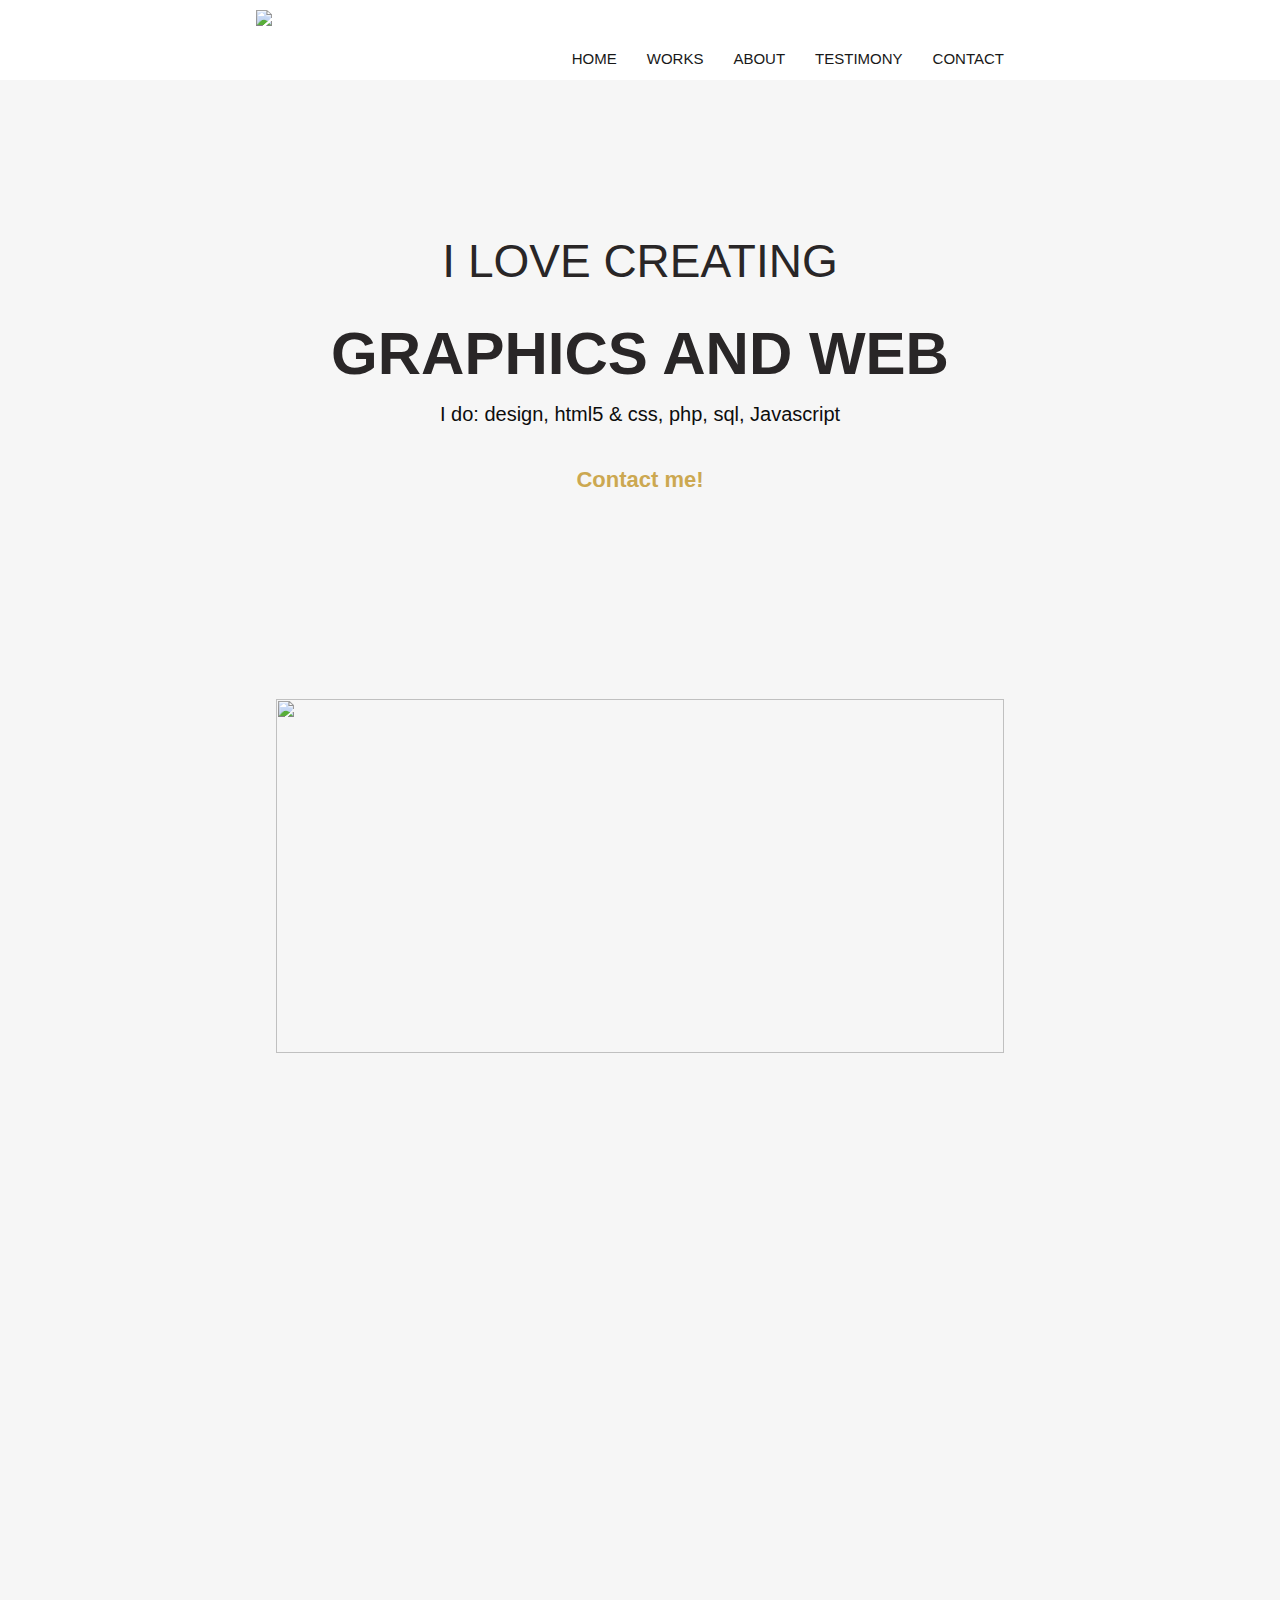
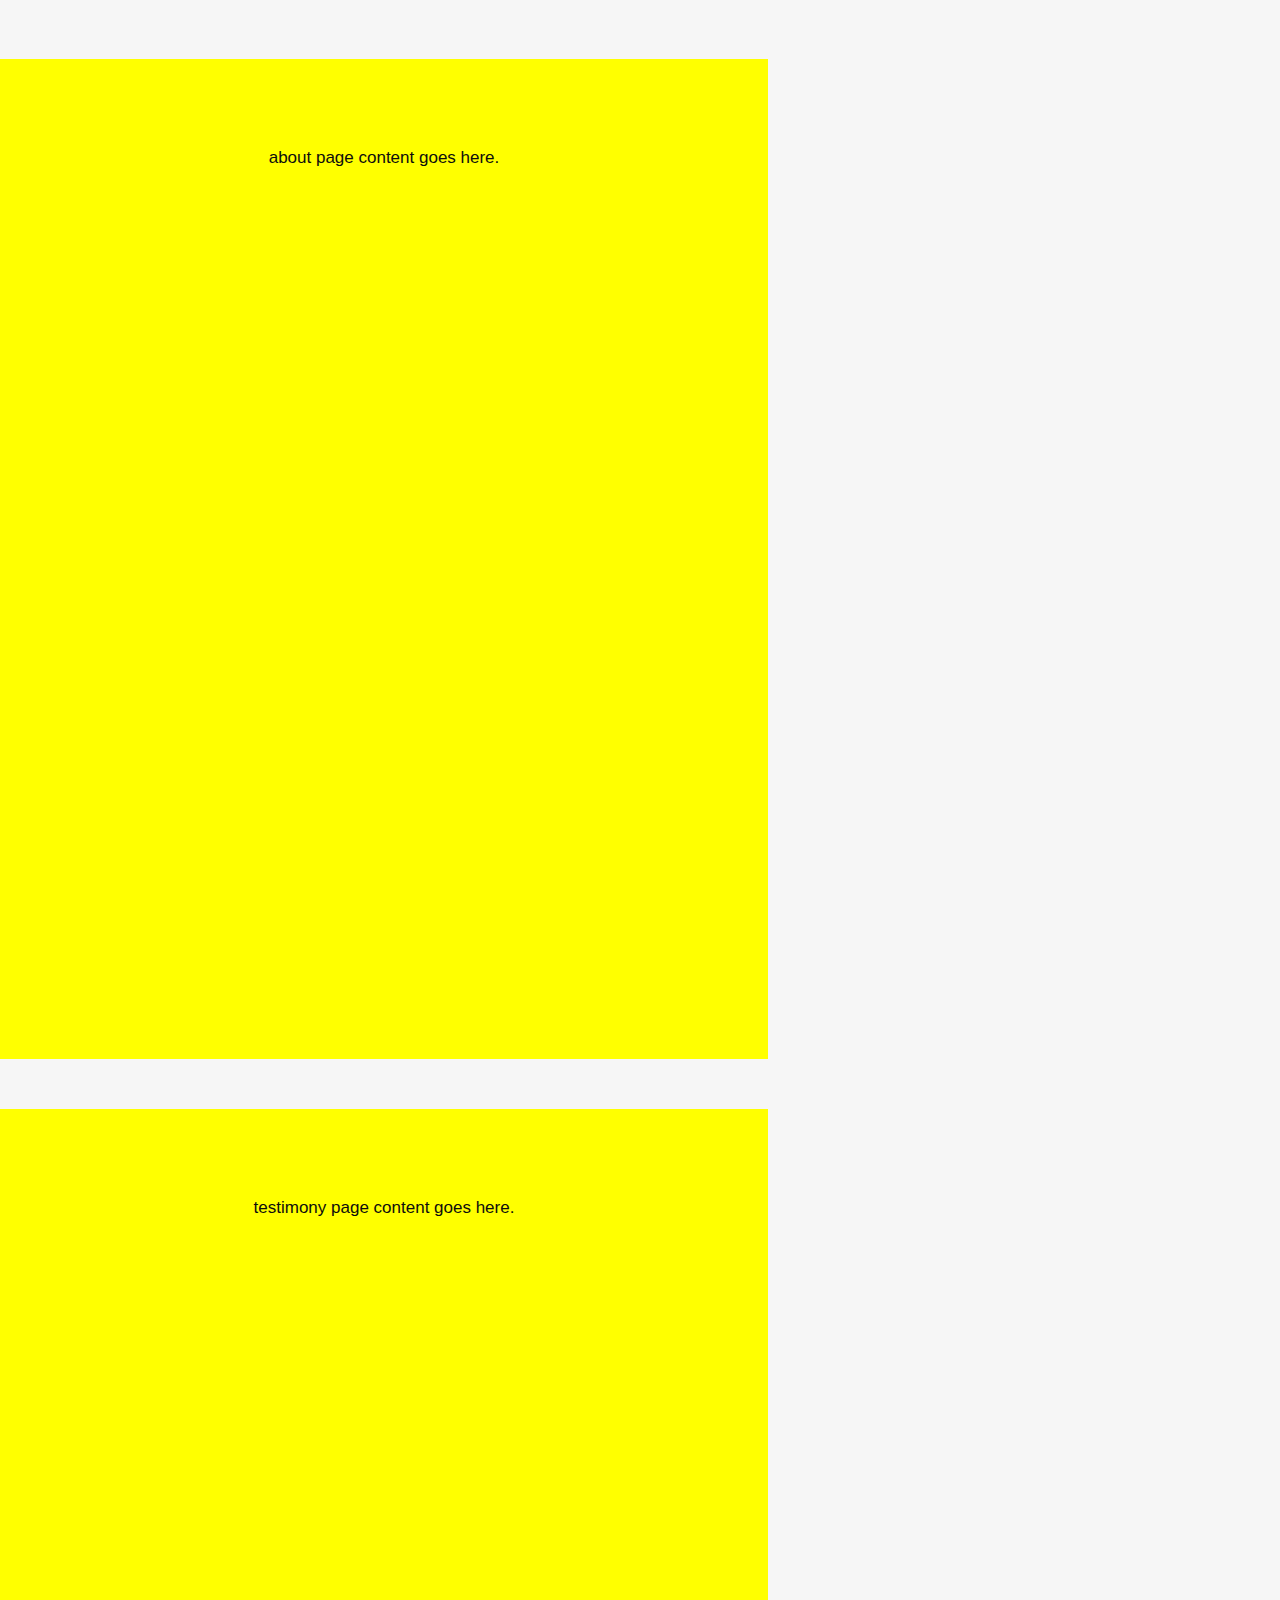
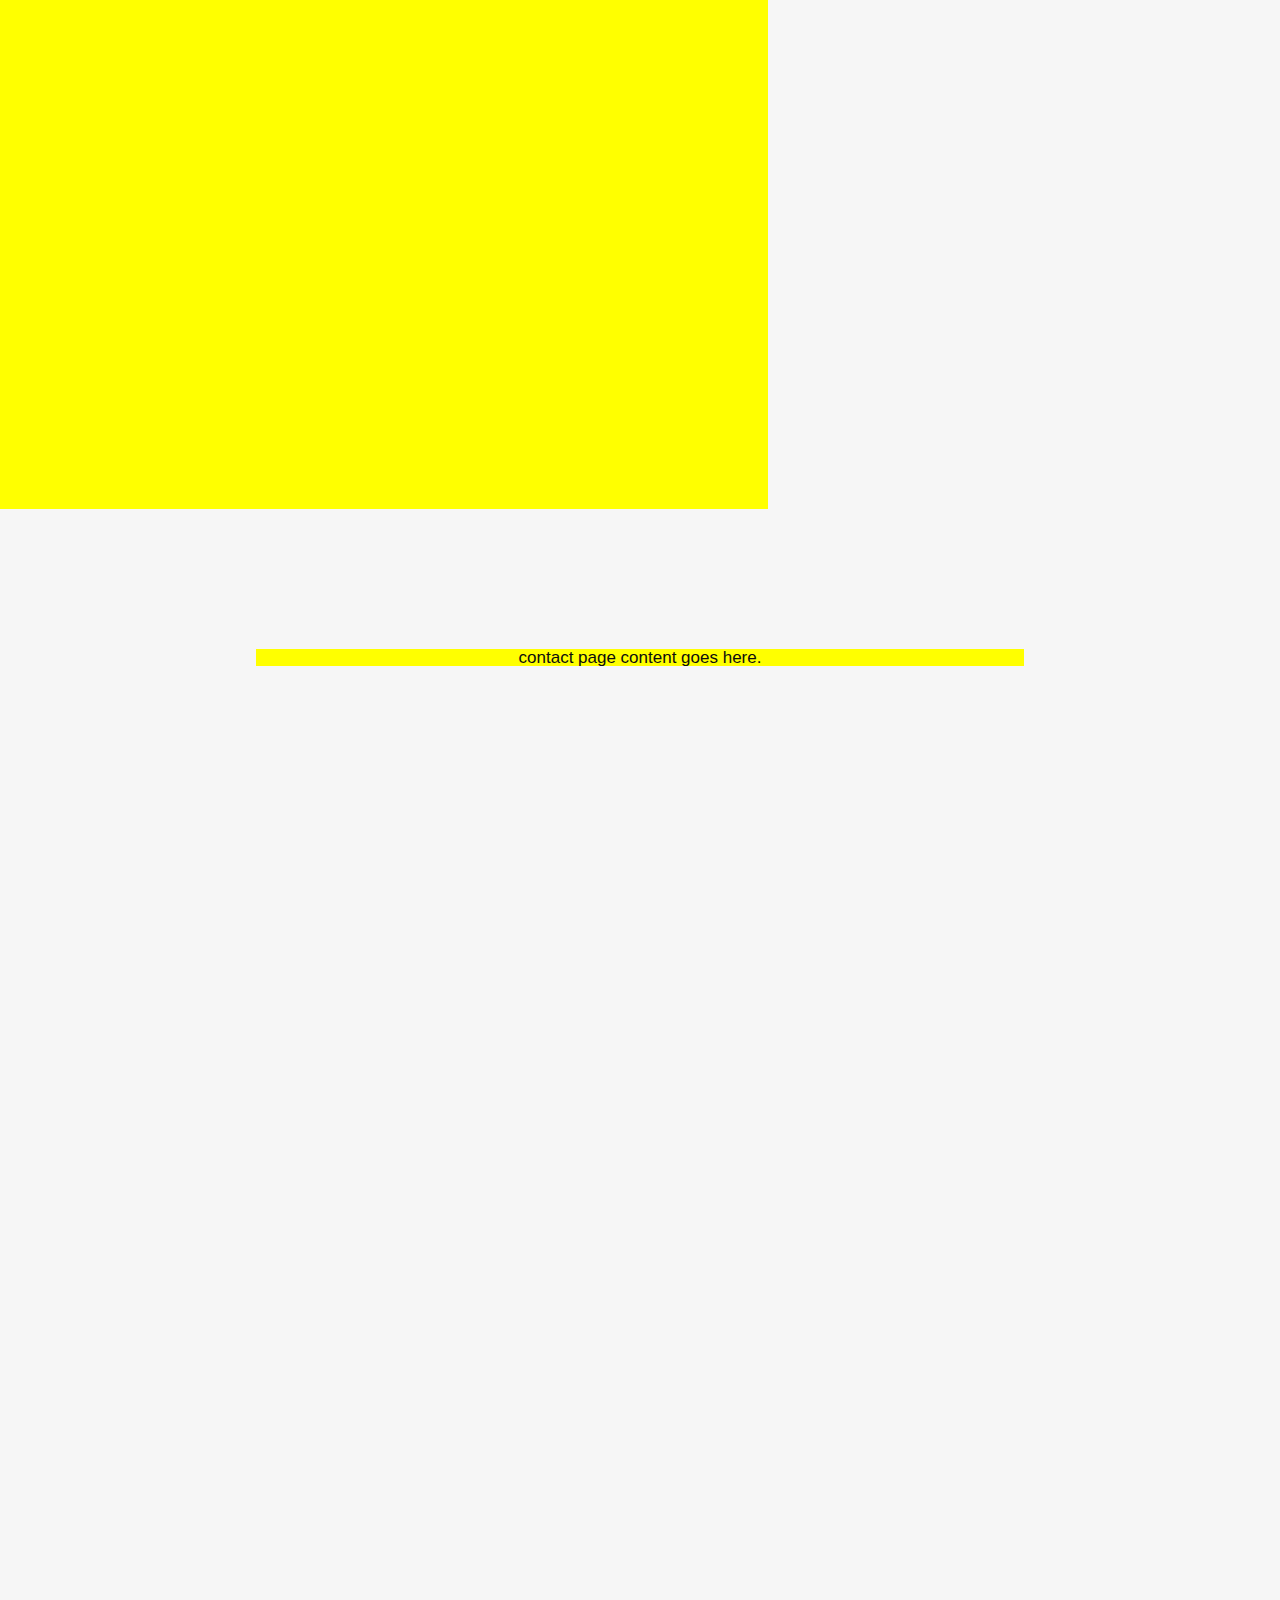
==== LinXueWebDesign.html @ a5af3035 "fixed scroll position to each page" ====
<!DOCTYPE html>

<html>
<head>
    <link href="LinXueWebDesign.css" type="text/css" rel="stylesheet" />
    <link rel="shortcut icon" href="favicon.ico">
    <title>Lin Xue - Designer</title>
    <script src="http://ajax.googleapis.com/ajax/libs/jquery/1.11.2/jquery.min.js"></script>
</head>

<body>
<header>
    <div class="container">
        <a href="#about"><img id="logo" src="myWebsite/images/NameLogo-red.png"/></a> 
        <nav class="mainnav">
            <ul>
                <li><a id="nav-home" href="#page1"> HOME </a></li>
                <li><a id="nav-works" href="#works"> WORKS </a></li>
                <li><a id="nav-about" href="#about"> ABOUT </a></li>
                <li><a id="nav-testimony" href="#testimony"> TESTIMONY </a></li>
                <li><a id="nav-contact"  href="#contact"> CONTACT </a></li>
            </ul>
        </nav>
    </div>

 <!--   <script type="text/javascript">
        var _gaq = _gaq || [];
        var pluginUrl =
        '//www.google-analytics.com/plugins/ga/inpage_linkid.js';
        _gaq.push(['_require', 'inpage_linkid', pluginUrl]);
        _gaq.push(['_setAccount', 'UA-6033730-2']);
        _gaq.push(['_trackPageview']);
        (function() {
        var ga = document.createElement('script'); ga.type = 'text/javascript'; ga.async = true;
        ga.src = ('https:' == document.location.protocol ? 'https://ssl' : 'http://www') + '.google-analytics.com/ga.js';
        var s = document.getElementsByTagName('script')[0]; s.parentNode.insertBefore(ga, s);
        })();
    </script>
    -->
</header>
<div id="page1">
  <a id="home"></a>
    <div class="container">
        <h2>I LOVE CREATING</h2>
        <h1>GRAPHICS AND WEB</h1>
        <h3>I do: design, html5 & css, php, sql, Javascript</h3>
        <a id="button" title="Contact me!" href="#contact"> Contact me!</a>
    </div>
</div>

<div id="page2">
  <a id="works"></a>
  <!--make a padding block to take up space of the fixed nav bar, so that scroll goes to the right place.-->
  <div class="page-padding"></div>
    <div class="container">
        <div class="slideshow">
            <div id="portofolio" class="portofolio">
                <div class="slides">
                    <img class="slide-image" src="myWebsite/images/slide-1.jpg">
                <!--    <div class="info">
                        <h4>test</h4>
                        <div class="description">
                            Blablabla
                        </div>
                        <a class="linkto" tabindex="-1" href="#" target="_blank"></a>
                    </div>-->
                    </div>
                <div class="slides">
                    <img class="slide-image" src="images/slide-2.jpg">
                </div>
                <div class="slides">
                    <img class="slide-image" src="images/slide-3.jpg">
                </div> 
            </div>
        </div>
    </div>
</div>

<div id="page3">
  <a id="about"></a>
  <div class="page-padding"></div>
  <div class="container">
    about page content goes here.
  </div>
</div>

<div id="page4">
  <a id="testimony"></a>
  <div class="page-padding"></div>
  <div class="container">
    testimony page content goes here.
    </div>
</div>

<div id="page5">
  <a id="contact"></a>
<div class="page-padding"></div>
  <div class="container">
    contact page content goes here.
    </div>
</div>


<!-- to smoothly scroll up and down page-->
<script type="text/javascript">
$(document).ready(function(){
                $(".contactLink").click(function(){
                    if ($("#contactForm").is(":hidden")){
                        $("#contactForm").slideDown("slow");
                    }
                    else{
                        $("#contactForm").slideUp("slow");
                    }
                });
            });
            function closeForm(){
                $("#messageSent").show("slow");
                setTimeout('$("#messageSent").hide();$("#contactForm").slideUp("slow")', 2000);
           }

$(document).ready(function() {
  function filterPath(string) {
    return string
      .replace(/^\//,'')
      .replace(/(index|default).[a-zA-Z]{3,4}$/,'')
      .replace(/\/$/,'');
  }
  $('a[href*=#]').each(function() {
    if ( filterPath(location.pathname) == filterPath(this.pathname)
    && location.hostname == this.hostname
    && this.hash.replace(/#/,'') ) {
      var $targetId = $(this.hash), $targetAnchor = $('[name=' + this.hash.slice(1) +']');
      var $target = $targetId.length ? $targetId : $targetAnchor.length ? $targetAnchor : false;
       if ($target) {
         var targetOffset = $target.offset().top;
         $(this).click(function() {
           $('html, body').animate({scrollTop: targetOffset}, 1000);
           var d = document.createElement("div");
        d.style.height = "101%";
        d.style.overflow = "hidden";
        document.body.appendChild(d);
        window.scrollTo(0,scrollToM);
        setTimeout(function() {
        d.parentNode.removeChild(d);
            }, 10);
           return false;
         });
      }
    }
  });
});
/*! Smooth Scroll - v1.4.5 - 2012-07-22
* Copyright (c) 2012 Karl Swedberg; Licensed MIT, GPL */
</script>

<!-- to auto-play slideshow -->
<script type="text/javascript">
$("#slideshow > div:gt(0)").hide();

setInterval(function() { 
  $('#slideshow > div:first')
    .fadeOut(1000)
    .next()
    .fadeIn(1000)
    .end()
    .appendTo('#slideshow');
},  3000);
</script>
</body>
</html>
---- LinXueWebDesign.css ----
html, body, nav, div, span, table, ul, li, dl, dt, dd {
    border: 0 none;
    font: inherit;
    margin:0;
    padding:0;
    vertical-align: baseline;
}
html, body {
    color:#000;
    margin:0;
    padding:0;
}
body{
    background-color:#f6f6f6;
    color:#0d0d0d;
    font-family:"proxima-nova", sans-serif;
    font-size:17px;
    font-style:normal;
    font-weight: normal;
    overflow-x:hidden;
    text-rendering: optimizelegibility;
    line-height: 1;
}
header {
    background-color: white;
    position: fixed;
    transition: height 0.5s ease 0s;
    width: 100%;
    z-index: 999;
    display: block;
}
.container{
    margin:0 auto;
    padding:0;
    position:relative;
}
  .container:after{
    clear:both;
    content: " ";
    display: block;
    height: 0;
    visibility: hidden;
  } 
header .container{
    height: 80px;
    width: 768px;
    position: relative;
    transition: height 0.5s ease 0s;
    margin: 0 auto;
    padding: 0;
  }
#logo {
    margin-top: 10px;
    height: 60px;
}
header .mainnav {
    top:50px;
    right: 20px;
    display: block;
    position: absolute;
    transition: top 0.5s ease 0s; 
    width: 100%;
}

header .mainnav ul{
    display: inline-block;
    float: right;
}
ul{
    list-style: outsidde none none;
}

header .mainnav ul li{
    display: inline-block;
    float: left;
    margin-left: 30px;
}
li{
    line-height:18px;
    margin-bottom:12px;
}
li a{
    color: #181818;
    font-size: 15px;
    font-weight: 400;
    text-transform: uppercase;
}
a, a span{
     /* Remove underline */
    text-decoration:none;
    cursor: pointer;
    transition: opacity 0.5s ease 0s, color 0.5s ease 0s, background-color 0.5s ease 0s;
}
.mainnav ul li a:hover {
    /*
    RGBA background for transparancy:
    last number(0.05) is the transparency
    */
    background: RGBA(0,0,0, 0.5);
    color:#fff;
    font-weight: bold;
}
/*a class that takes up enough space to account for the navigation bar, so that the content for each page is pushed to the appropriate place. */
.page-padding {height:90px; width:100%;}

#page1{
    padding-top: 200px;
    padding-bottom: 80px;
    text-align: center;
}
#page1 h2 {
    color: #292627;
    font-family: "proxima-nova",sans-serif;
    font-size: 46px;
    font-weight: 100;
    margin-bottom: 5px;
}
#page1 h1{
    margin-bottom:0;
    font-size: 60px;
    color: #292627;
}
#page1 h3 {
    margin-bottom: 45px;
    margin-left: auto;
    margin-right: auto;
    font-size: 20px;
    font-weight: 300;
}
#page1 #button{
    opacity:1;
    transition: opacity 0.2s ease 0.6s;
    /*background: none repeat scroll 0 0 #cca851;*/
    background: url("myWebsite/images/PaperAirplane.png") no-repeat scroll left top transparent;
    color: #cca851;
    display: block;
    font-family: "proxima-nova", sans-serif;
    font-size:22px;
    font-weight:600;
    height:60px;
    margin: 0 auto;
    position: relative;
    text-align: center;
    width:180px;
}
#page2, #page3, #page4, #page5 {
    display: block;
    min-height: 1000px;
    margin-bottom: 50px;
}
#page2 .container{
    width: 728px;
}
#page3, #page4, #page5 .container{
    width: 768px;
        background-color:yellow;
        text-align: center;
}
#page2 .portfolio{
    display: block;
    width: 100%;
}
#page2 .portfolio .slideshow{
    display: block;
    height: 354px;
    width:728px;
    margin: 0 auto;
    pading:0;
    clear: both;
    position: relative;
}
.slides{
    left:0;
    position: absolute;
    top:0;
    z-index:100;
    height: 354px;
    width:728px;
}
.slide-image{
    height: 354px;
    width: 728px;
}
/*
.slides_container{
    overflow: hidden;
    position: relative;
    display: block;
    width: 100%;
}
.slides_control{
    position: relative;
    height: 352px;
    left: -728px;
    width: 1000%;
}*/
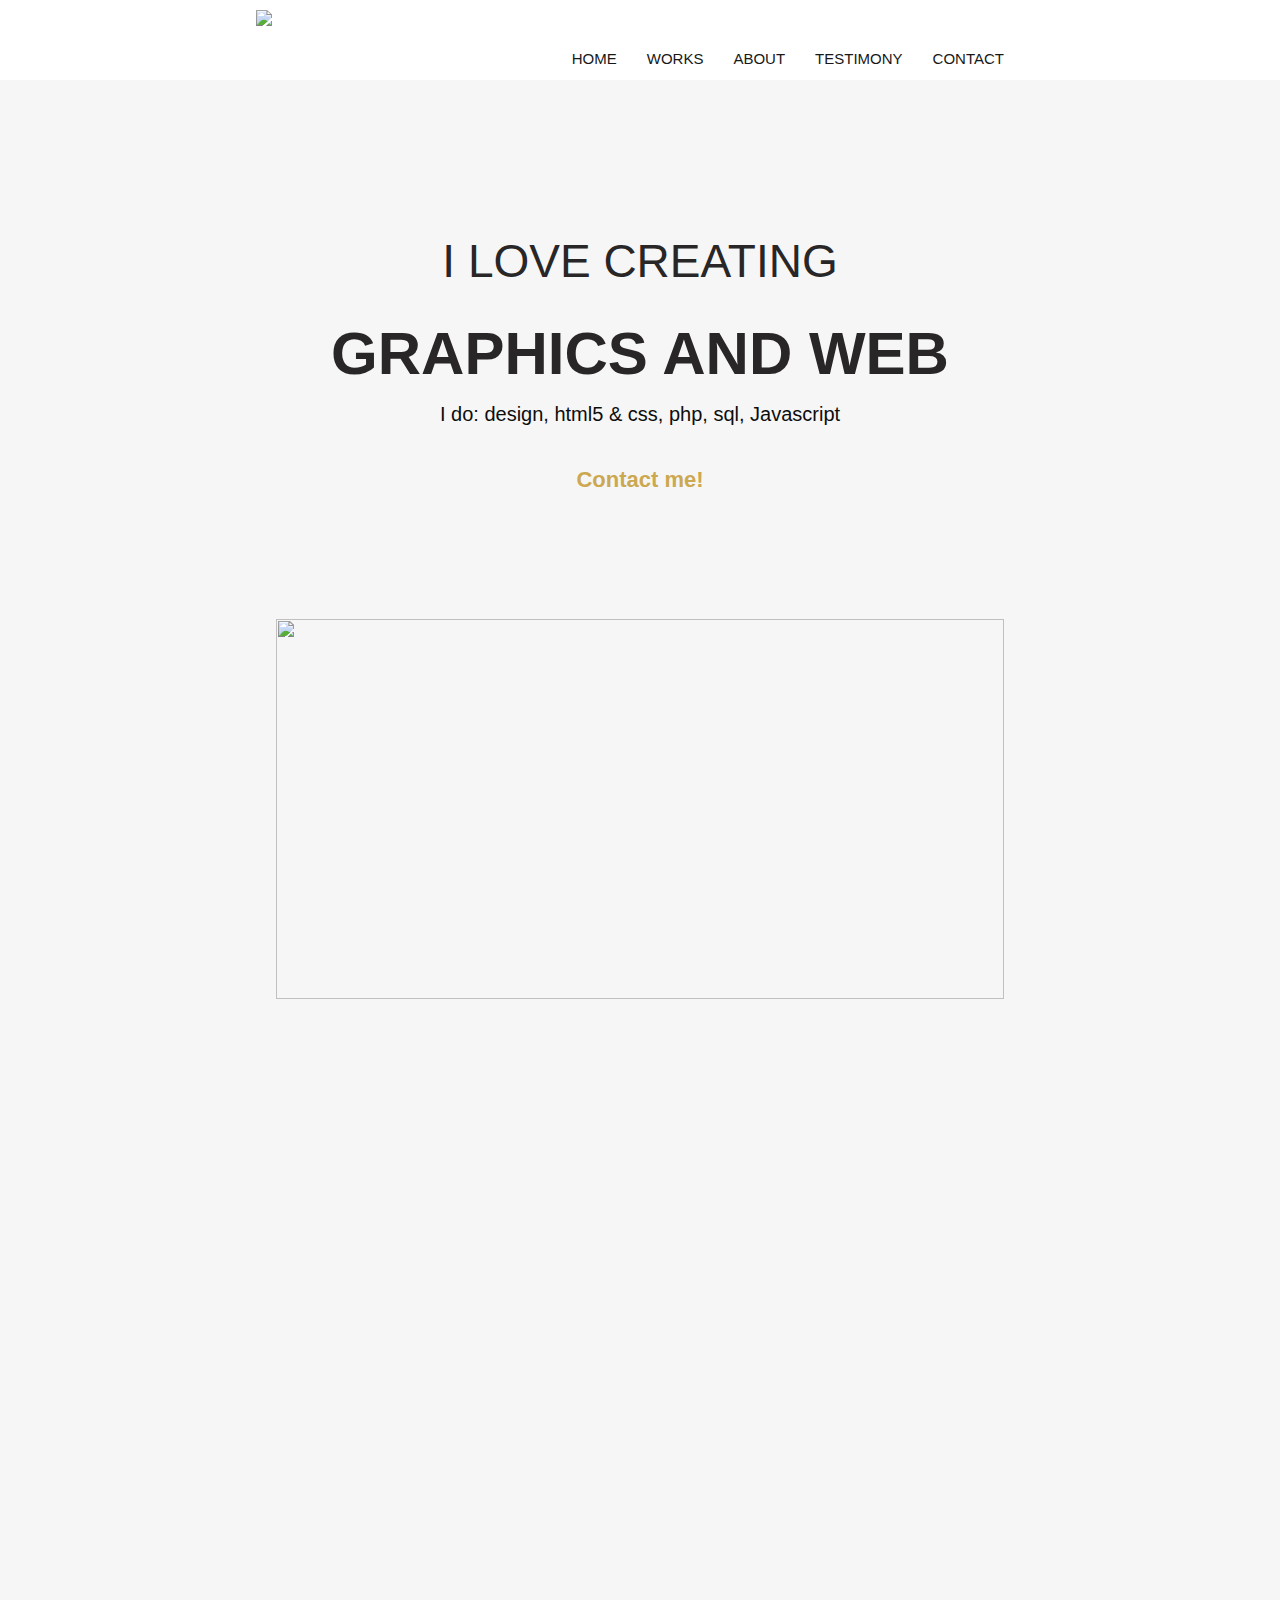
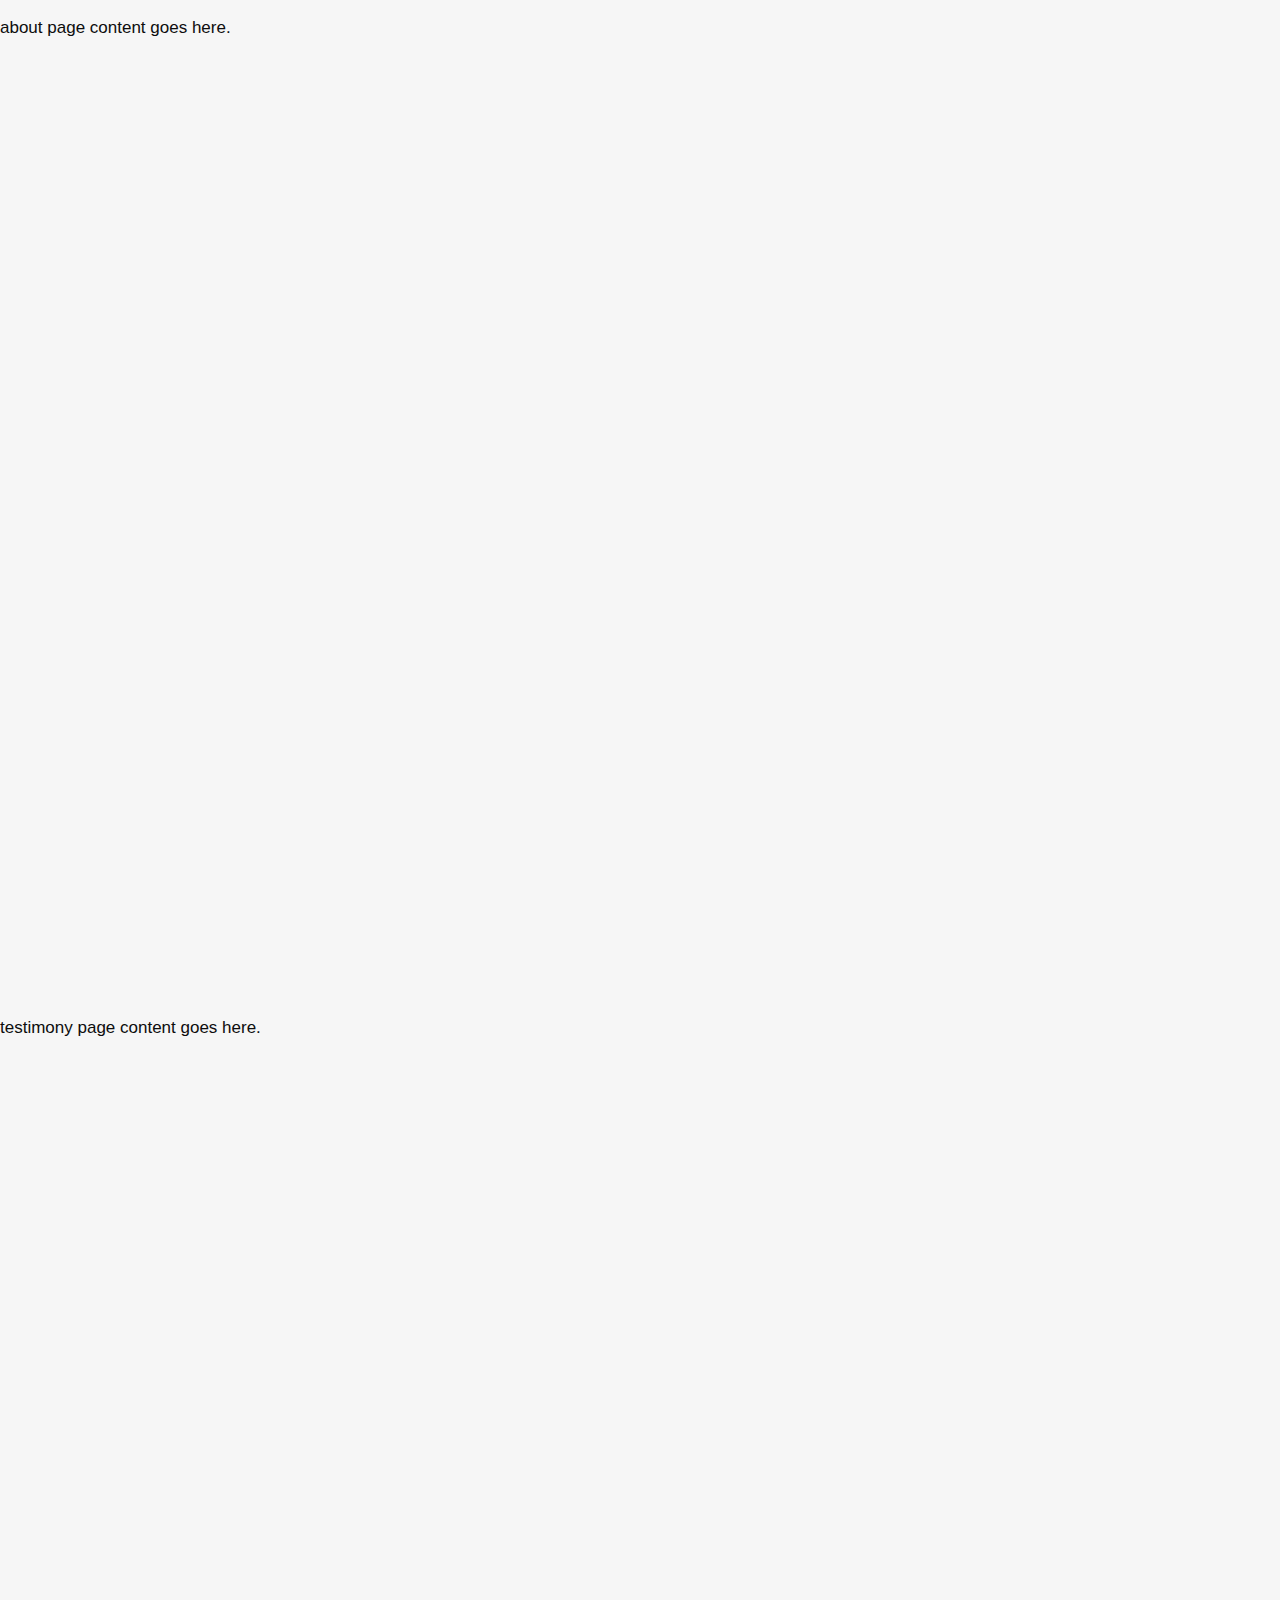
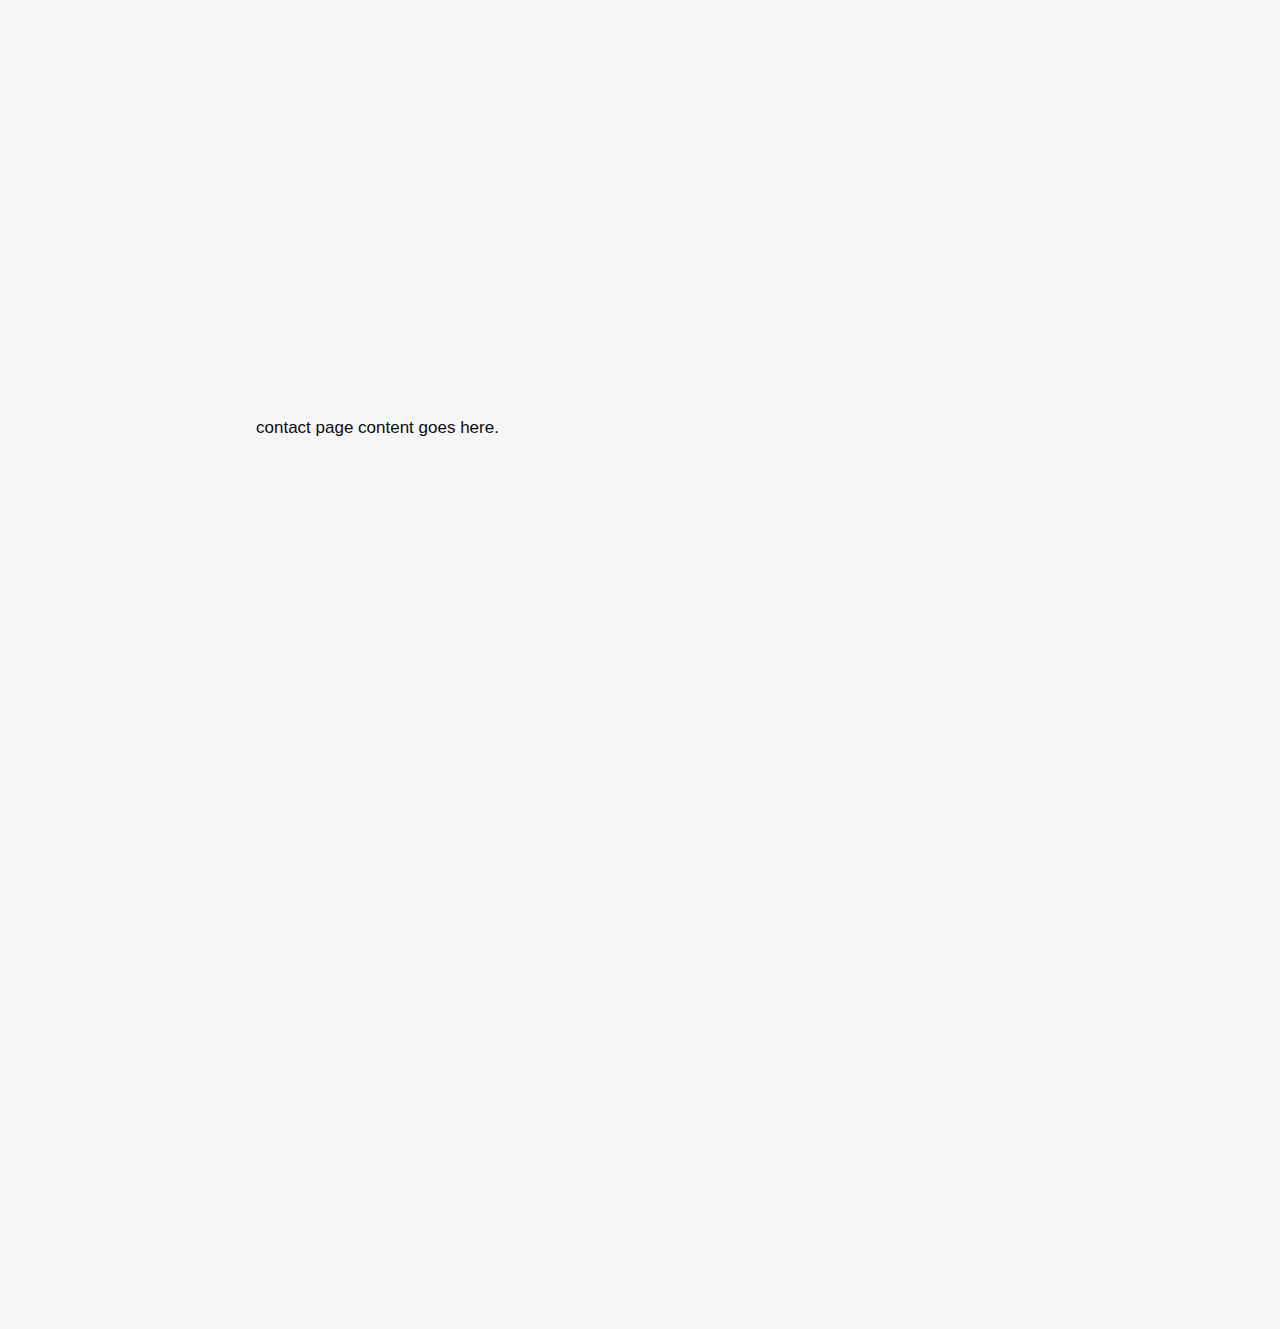
==== commit b3091503: "fixed slideshow" ====
--- a/LinXueWebDesign.html
+++ b/LinXueWebDesign.html
@@ -11,7 +11,7 @@
 <body>
 <header>
     <div class="container">
-        <a href="#about"><img id="logo" src="myWebsite/images/NameLogo-red.png"/></a> 
+        <a href="#about"><img id="logo" src="images/NameLogo-red.png"/></a> 
         <nav class="mainnav">
             <ul>
                 <li><a id="nav-home" href="#page1"> HOME </a></li>
@@ -53,10 +53,9 @@
   <!--make a padding block to take up space of the fixed nav bar, so that scroll goes to the right place.-->
   <div class="page-padding"></div>
     <div class="container">
-        <div class="slideshow">
-            <div id="portofolio" class="portofolio">
+        <div id="slideshow">
                 <div class="slides">
-                    <img class="slide-image" src="myWebsite/images/slide-1.jpg">
+                    <img class="slide-image" src="images/slide-1.jpg">
                 <!--    <div class="info">
                         <h4>test</h4>
                         <div class="description">
@@ -64,14 +63,28 @@
                         </div>
                         <a class="linkto" tabindex="-1" href="#" target="_blank"></a>
                     </div>-->
-                    </div>
+                </div>
                 <div class="slides">
                     <img class="slide-image" src="images/slide-2.jpg">
                 </div>
                 <div class="slides">
                     <img class="slide-image" src="images/slide-3.jpg">
+                </div>
+                <div class="slides">
+                    <img class="slide-image" src="images/slide-4.jpg">
+                </div>
+                <div class="slides">
+                    <img class="slide-image" src="images/slide-5.jpg">
+                </div>
+                <div class="slides">
+                    <img class="slide-image" src="images/slide-6.jpg">
+                </div>
+                <div class="slides">
+                    <img class="slide-image" src="images/slide-7.jpg">
+                </div>
+                <div class="slides">
+                    <img class="slide-image" src="images/slide-8.jpg">
                 </div> 
-            </div>
         </div>
     </div>
 </div>
@@ -155,16 +168,20 @@
 
 <!-- to auto-play slideshow -->
 <script type="text/javascript">
-$("#slideshow > div:gt(0)").hide();
-
-setInterval(function() { 
-  $('#slideshow > div:first')
-    .fadeOut(1000)
-    .next()
-    .fadeIn(1000)
-    .end()
-    .appendTo('#slideshow');
-},  3000);
+$(document).ready(function(){
+    
+    $("#slideshow > div:gt(0)").hide();
+    
+    setInterval(function() { 
+      $('#slideshow > div:first')
+        .fadeOut(1000)
+        .next()
+        .fadeIn(1000)
+        .end()
+        //adjust the timing: 2000 is 2 seconds, change it accordingly
+        .appendTo('#slideshow');
+    },  3000);
+});
 </script>
 </body>
 </html>
--- a/LinXueWebDesign.css
+++ b/LinXueWebDesign.css
@@ -105,7 +105,6 @@
 
 #page1{
     padding-top: 200px;
-    padding-bottom: 80px;
     text-align: center;
 }
 #page1 h2 {
@@ -131,7 +130,7 @@
     opacity:1;
     transition: opacity 0.2s ease 0.6s;
     /*background: none repeat scroll 0 0 #cca851;*/
-    background: url("myWebsite/images/PaperAirplane.png") no-repeat scroll left top transparent;
+    background: url("images/PaperAirplane.png") no-repeat scroll left top transparent;
     color: #cca851;
     display: block;
     font-family: "proxima-nova", sans-serif;
@@ -146,39 +145,32 @@
 #page2, #page3, #page4, #page5 {
     display: block;
     min-height: 1000px;
-    margin-bottom: 50px;
 }
 #page2 .container{
     width: 728px;
 }
 #page3, #page4, #page5 .container{
     width: 768px;
-        background-color:yellow;
-        text-align: center;
 }
-#page2 .portfolio{
+
+#page2 .slideshow{
     display: block;
-    width: 100%;
-}
-#page2 .portfolio .slideshow{
-    display: block;
-    height: 354px;
+    height: 380px;
     width:728px;
     margin: 0 auto;
-    pading:0;
+    padding:0;
     clear: both;
     position: relative;
 }
-.slides{
+ .slides{
+    position: absolute;
     left:0;
-    position: absolute;
     top:0;
-    z-index:100;
-    height: 354px;
+    height: 380px;
     width:728px;
 }
 .slide-image{
-    height: 354px;
+    height: 380px;
     width: 728px;
 }
 /*
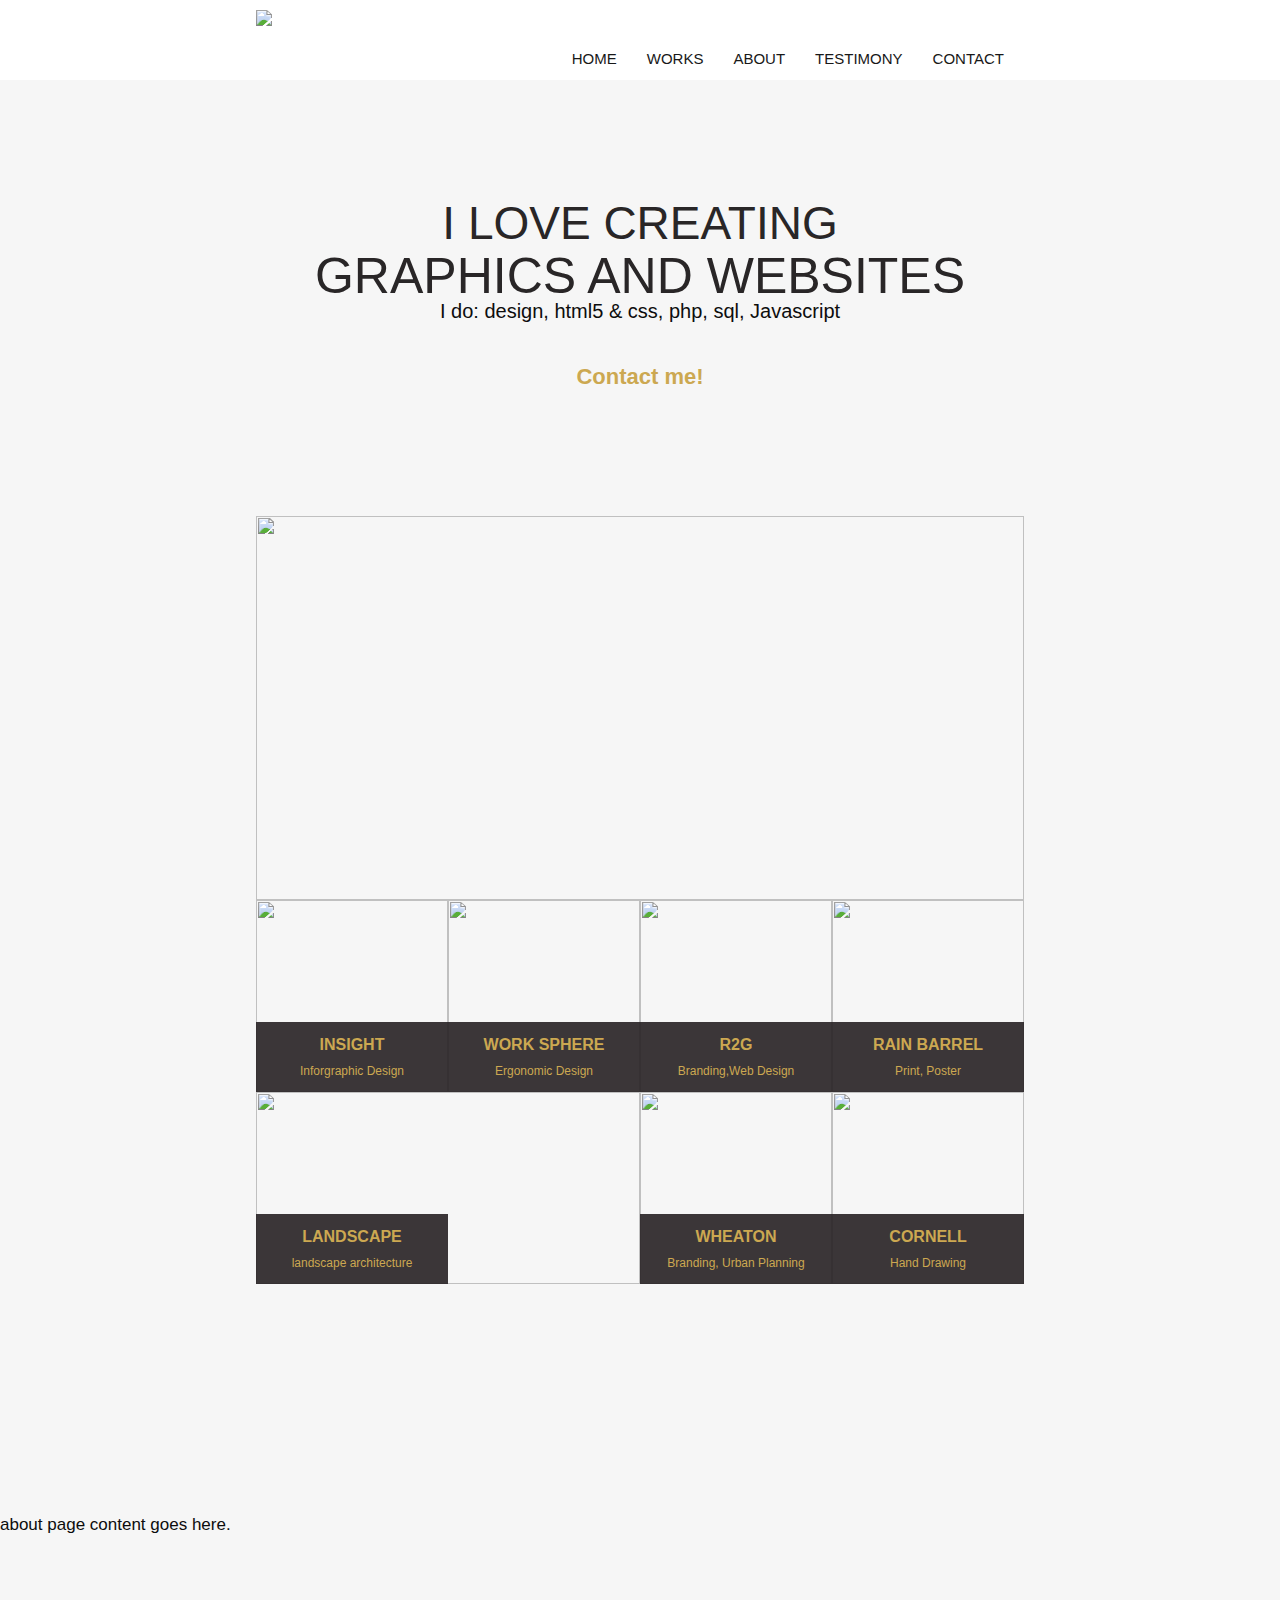
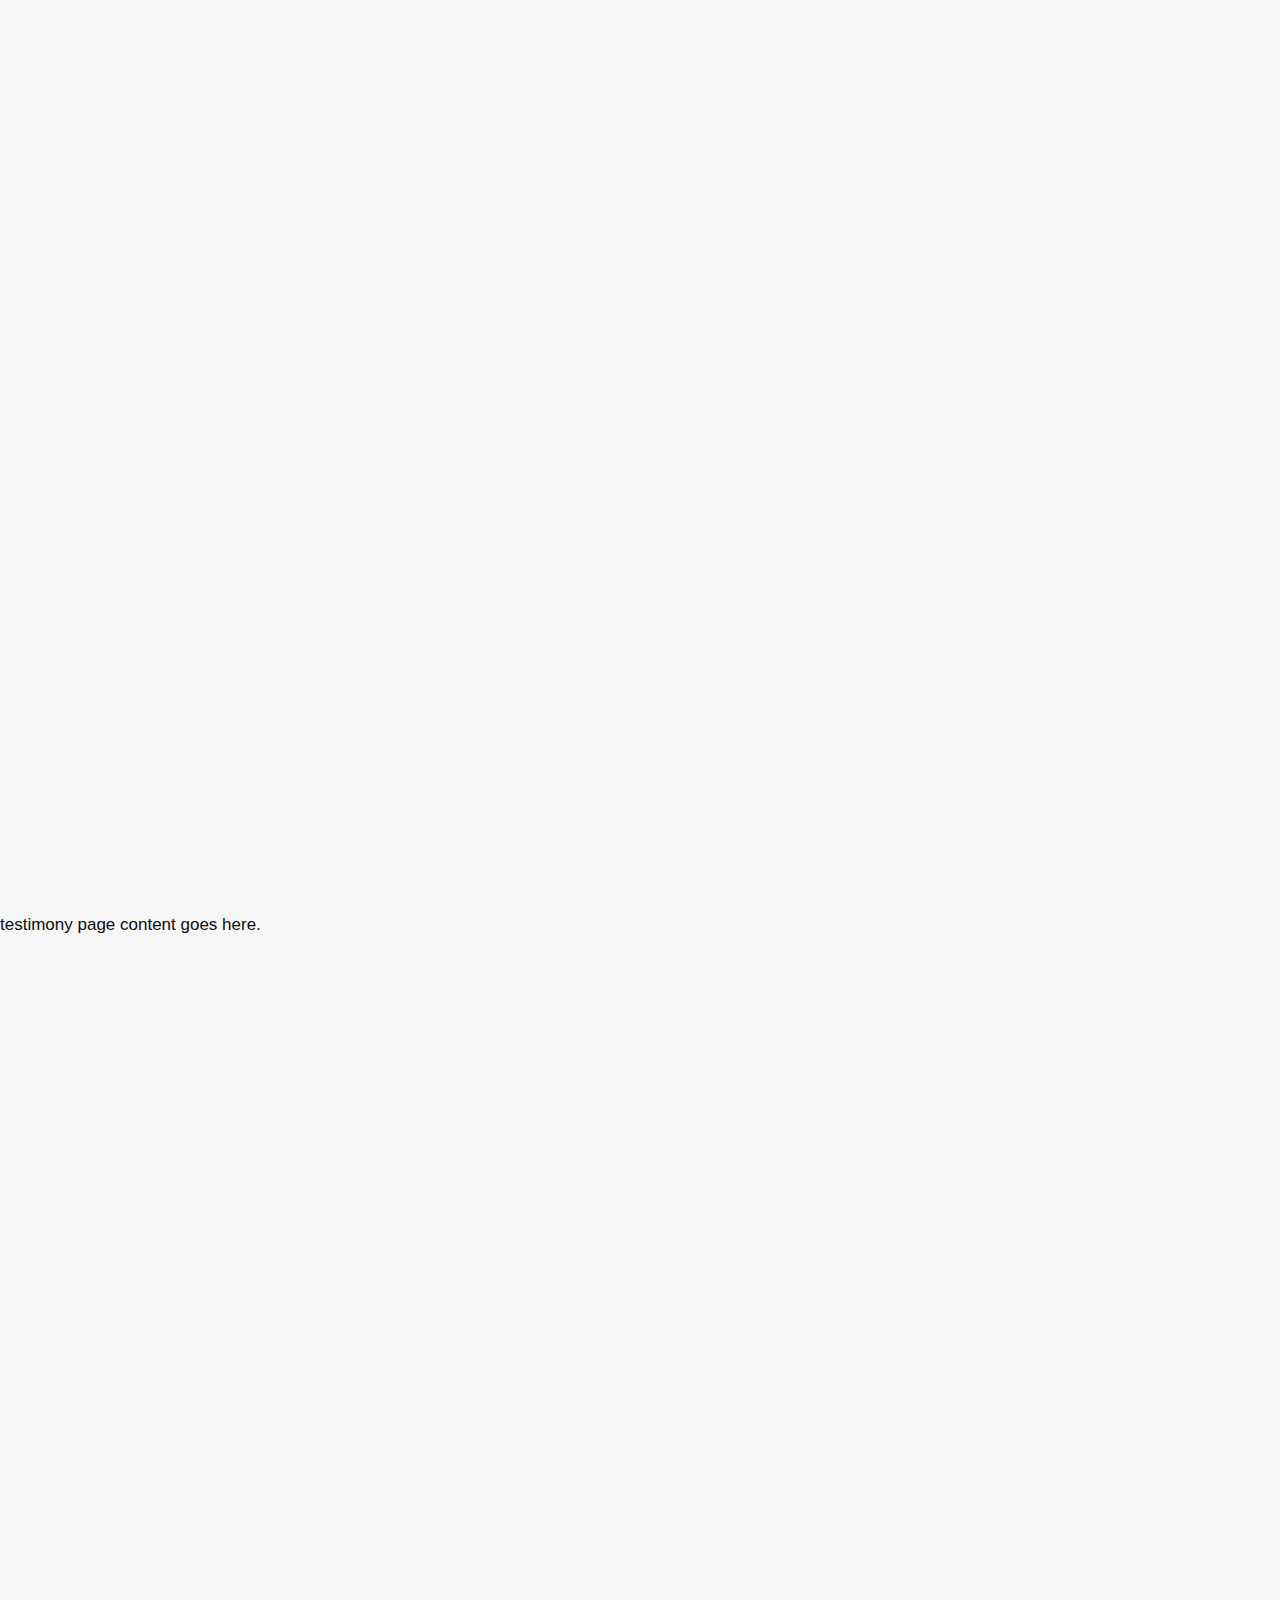
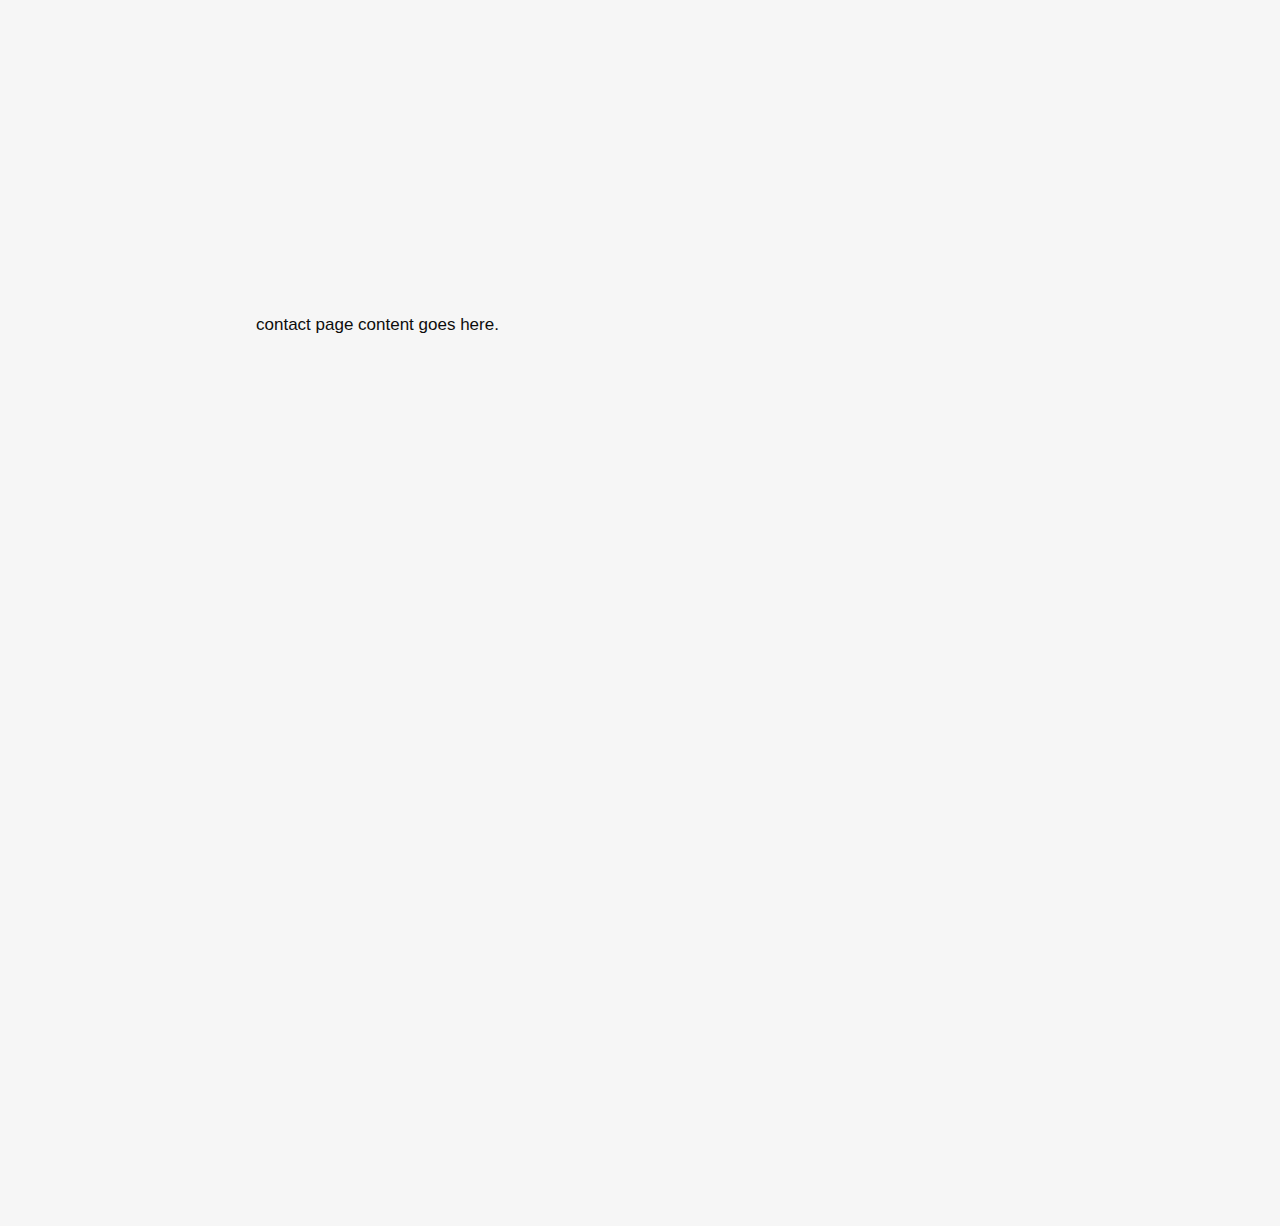
==== commit e064fb1a: "fixed projects icon display" ====
--- a/LinXueWebDesign.html
+++ b/LinXueWebDesign.html
@@ -42,7 +42,7 @@
   <a id="home"></a>
     <div class="container">
         <h2>I LOVE CREATING</h2>
-        <h1>GRAPHICS AND WEB</h1>
+        <h1>GRAPHICS AND WEBSITES</h1>
         <h3>I do: design, html5 & css, php, sql, Javascript</h3>
         <a id="button" title="Contact me!" href="#contact"> Contact me!</a>
     </div>
@@ -85,6 +85,136 @@
                 <div class="slides">
                     <img class="slide-image" src="images/slide-8.jpg">
                 </div> 
+        </div>
+        <div id="projects">
+            <article>
+                <a href="project1.html">
+                    <div class="info-wrap">
+                        <div class="category">
+                            <h4>Insight</h4>
+                            <p>Inforgraphic Design</p>
+                        </div>
+                    </div>
+                    <img class="item item-small" src="images/icon-01.jpg">
+            <!--       <span class="bw-wrap">
+                      <img class="bw item item-small" src="images/icon-01.jpg">
+                   </span>
+                   <span class="clr-wrap">
+                      <img class="clr item item-small" src="images/icon-01.jpg">
+                    </span> -->
+                </a>
+            </article>
+            
+            <article>
+                <a href="project2.html">
+                <div class="info-wrap">
+                    <div class="category">
+                        <h4>Work Sphere</h4>
+                        <p>Ergonomic Design</p>
+                    </div>
+                </div>
+                    <img class="item item-small" src="images/icon-02.jpg">
+               <!--    <span class="bw=wrap">
+                      <img class="bw item item-small" src="images/icon-02.jpg">
+                   </span>
+                   <span class="clr-wrap">
+                      <img class="clr item item-small" src="images/icon-02.jpg">
+                    </span>   -->
+
+                </a>
+            </article>
+            
+            <article>
+                <a href="project3.html">
+                <div class="info-wrap">
+                    <div class="category">
+                        <h4>R2G</h4>
+                        <p>Branding,Web Design</p>
+                    </div>
+                </div>
+                    <img class="item item-small" src="images/icon-03.jpg">
+             <!--      <span class="bw=wrap">
+                      <img class="bw item item-small" src="images/icon-03.jpg">
+                   </span>
+                   <span class="clr-wrap">
+                      <img class="clr item item-small" src="images/icon-03.jpg">
+                    </span>  -->
+                </a>
+            </article>
+            
+            <article>
+                <a href="project4.html">
+                <div class="info-wrap">
+                    <div class="category">
+                        <h4>Rain Barrel</h4>
+                        <p>Print, Poster</p>
+                    </div>
+                </div>
+                    <img class="item item-small" src="images/icon-04.jpg">
+              <!--     <span class="bw=wrap">
+                      <img class="bw item item-small" src="images/icon-04.jpg">
+                   </span>
+                   <span class="clr-wrap">
+                      <img class="clr item item-small" src="images/icon-04.jpg">
+                    </span>  -->               
+                </a>
+            </article>
+             
+          
+            <article>
+                <a href="project5.html">
+                <div class="info-wrap">
+                    <div class="category">
+                        <h4>Landscape</h4>
+                        <p>landscape architecture</p>
+                    </div>
+                </div>
+                    <img class="item item-large" src="images/icon-05.jpg">
+               <!--    <span class="bw=wrap">
+                      <img class="bw item item-small" src="images/icon-05.jpg">
+                   </span>
+                   <span class="clr-wrap">
+                      <img class="clr item item-small" src="images/icon-05.jpg">
+                    </span>  -->
+                </a>
+            </article>
+            
+             <article>
+                <a href="project6.html">
+                <div class="info-wrap">
+                    <div class="category">
+                        <h4>Wheaton</h4>
+                        <p>Branding, Urban Planning</p>
+                    </div>
+                </div>
+                    <img class="item item-small" src="images/icon-06.jpg">
+               <!--    <span class="bw=wrap">
+                      <img class="bw item item-small" src="images/icon-06.jpg">
+                   </span>
+                   <span class="clr-wrap">
+                      <img class="clr item item-small" src="images/icon-06.jpg">
+                    </span>  -->
+                </a>
+            </article>
+             
+              <article>
+                <a href="project7.html">
+                <div class="info-wrap">
+                    <div class="category">
+                        <h4>Cornell</h4>
+                        <p>Hand Drawing</p>
+                    </div>
+                </div>
+                    <img class="item item-small" src="images/icon-07.jpg">
+               <!--    <span class="bw=wrap">
+                      <img class="bw item item-small" src="images/icon-07.jpg">
+                   </span>
+                   <span class="clr-wrap">
+                      <img class="clr item item-small" src="images/icon-07.jpg">
+                    </span>  -->
+                </a>
+            </article>
+          
         </div>
     </div>
 </div>
--- a/LinXueWebDesign.css
+++ b/LinXueWebDesign.css
@@ -1,4 +1,4 @@
-html, body, nav, div, span, table, ul, li, dl, dt, dd {
+html, body, nav, div, span, table, ul, li, dl, dt, dd, projects, article, img, .item, .info-wrap,.category, h1,h2,h3,h4 {
     border: 0 none;
     font: inherit;
     margin:0;
@@ -116,7 +116,7 @@
 }
 #page1 h1{
     margin-bottom:0;
-    font-size: 60px;
+    font-size: 50px;
     color: #292627;
 }
 #page1 h3 {
@@ -147,16 +147,16 @@
     min-height: 1000px;
 }
 #page2 .container{
-    width: 728px;
+    width: 768px;
 }
 #page3, #page4, #page5 .container{
     width: 768px;
 }
 
-#page2 .slideshow{
-    display: block;
-    height: 380px;
-    width:728px;
+#page2 #slideshow{
+    display: block;
+    height: 384px;
+    width:768px;
     margin: 0 auto;
     padding:0;
     clear: both;
@@ -166,24 +166,98 @@
     position: absolute;
     left:0;
     top:0;
-    height: 380px;
-    width:728px;
+    height: 384px;
+    width:768px;
 }
 .slide-image{
-    height: 380px;
-    width: 728px;
+    height: 384px;
+    width: 768px;
+}
+#projects {
+    display: block;
+    position: relative;
+    margin:0 auto;
+    padding:0;
+    width: 768px;
+}
+
+article{
+    display: block;
+    /*crucial for images to display horizontaly*/
+    float: left;
 }
 /*
-.slides_container{
-    overflow: hidden;
-    position: relative;
-    display: block;
-    width: 100%;
-}
-.slides_control{
-    position: relative;
-    height: 352px;
-    left: -728px;
-    width: 1000%;
+    height: 50%;
+    font-family: "proxima-nova",sans-serif;
+    font-style: normal;
+    font-weight: normal;
+    position: relative;
+*/
+.item{
+    display: inline-block;
+    float: left;
+    height: 50%;
+    position: relative;
+}
+img{
+    /*crucial*/
+    position: absolute;
+    border: 0 none;
+    left:0;
+    top:0;
+    /*crucial*/
+    width: auto;
+    z-index:1;
+}
+.item-large {
+    width:384px;
+    height: 192px;
+}
+.item-small {
+    width:192px;
+    height: 192px;
+}
+
+#projects a {
+    color: #d9593d;
+    text-decoration: none;
+    transition: all 0.1s ease-in 0s;
+}
+.info-wrap{
+    display: block;
+    float: left;
+    height:50%;
+    width: auto;
+    position: relative;
+    /*arrange the info text on top of the image*/
+    z-index:2;
+}
+.category {
+    top: 122px;
+    background: none repeat scroll 0 0 rgba(39, 33, 35, 0.9);
+    height: 40px;
+    left: 0;
+    padding: 15px 0;
+    position: absolute;
+    text-align: center;
+    transition: all 0.1s ease-in 0s;
+    width: 192px;
+}
+.category h4{
+    color: #cca851;
+    font-size: 16px;
+    font-weight: bold;
+    margin:0;
+    text-transform:uppercase;
+}
+.category p{
+    color: #cca851;
+    font-size: 12px;
+    line-height:12px;
+}
+/*
+#projects  .clr {
+    opacity: 0;
+    transition: all 0.2s ease-in 0s;
+    z-index: 1;
 }*/
-
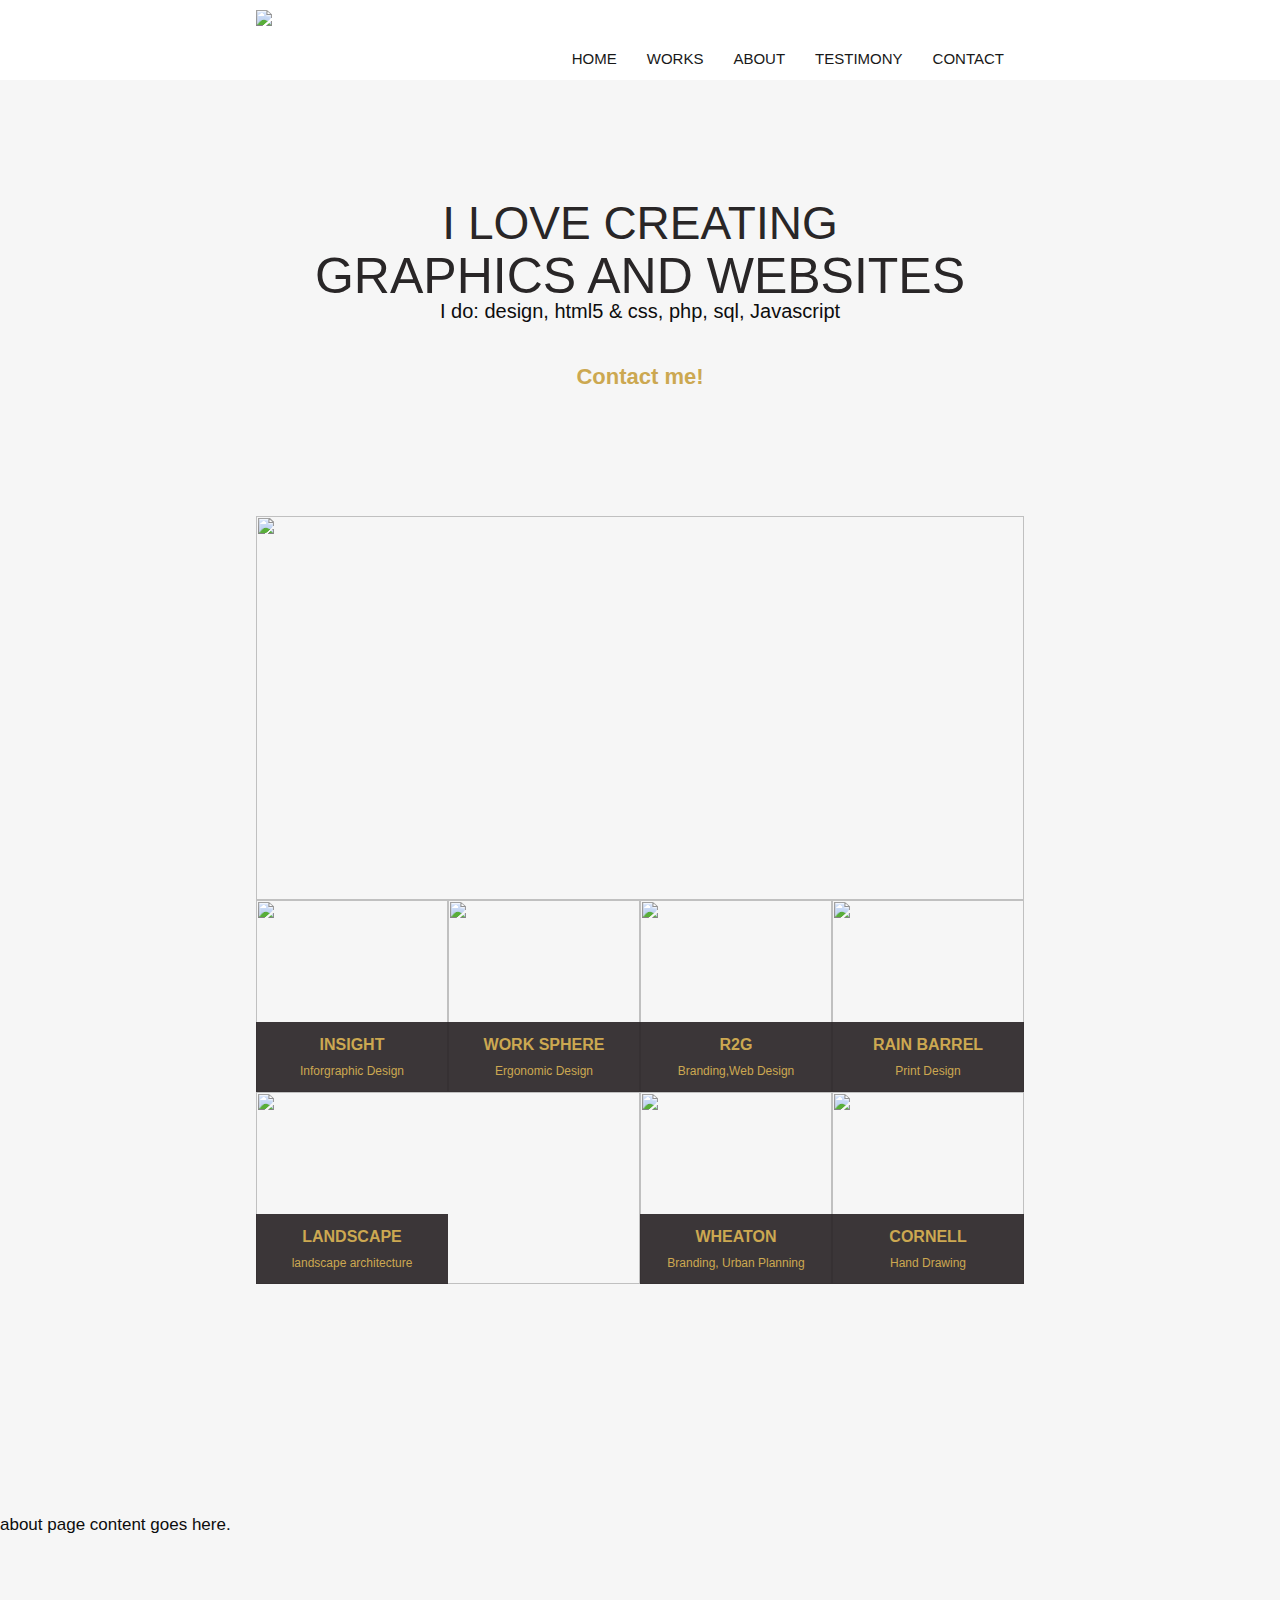
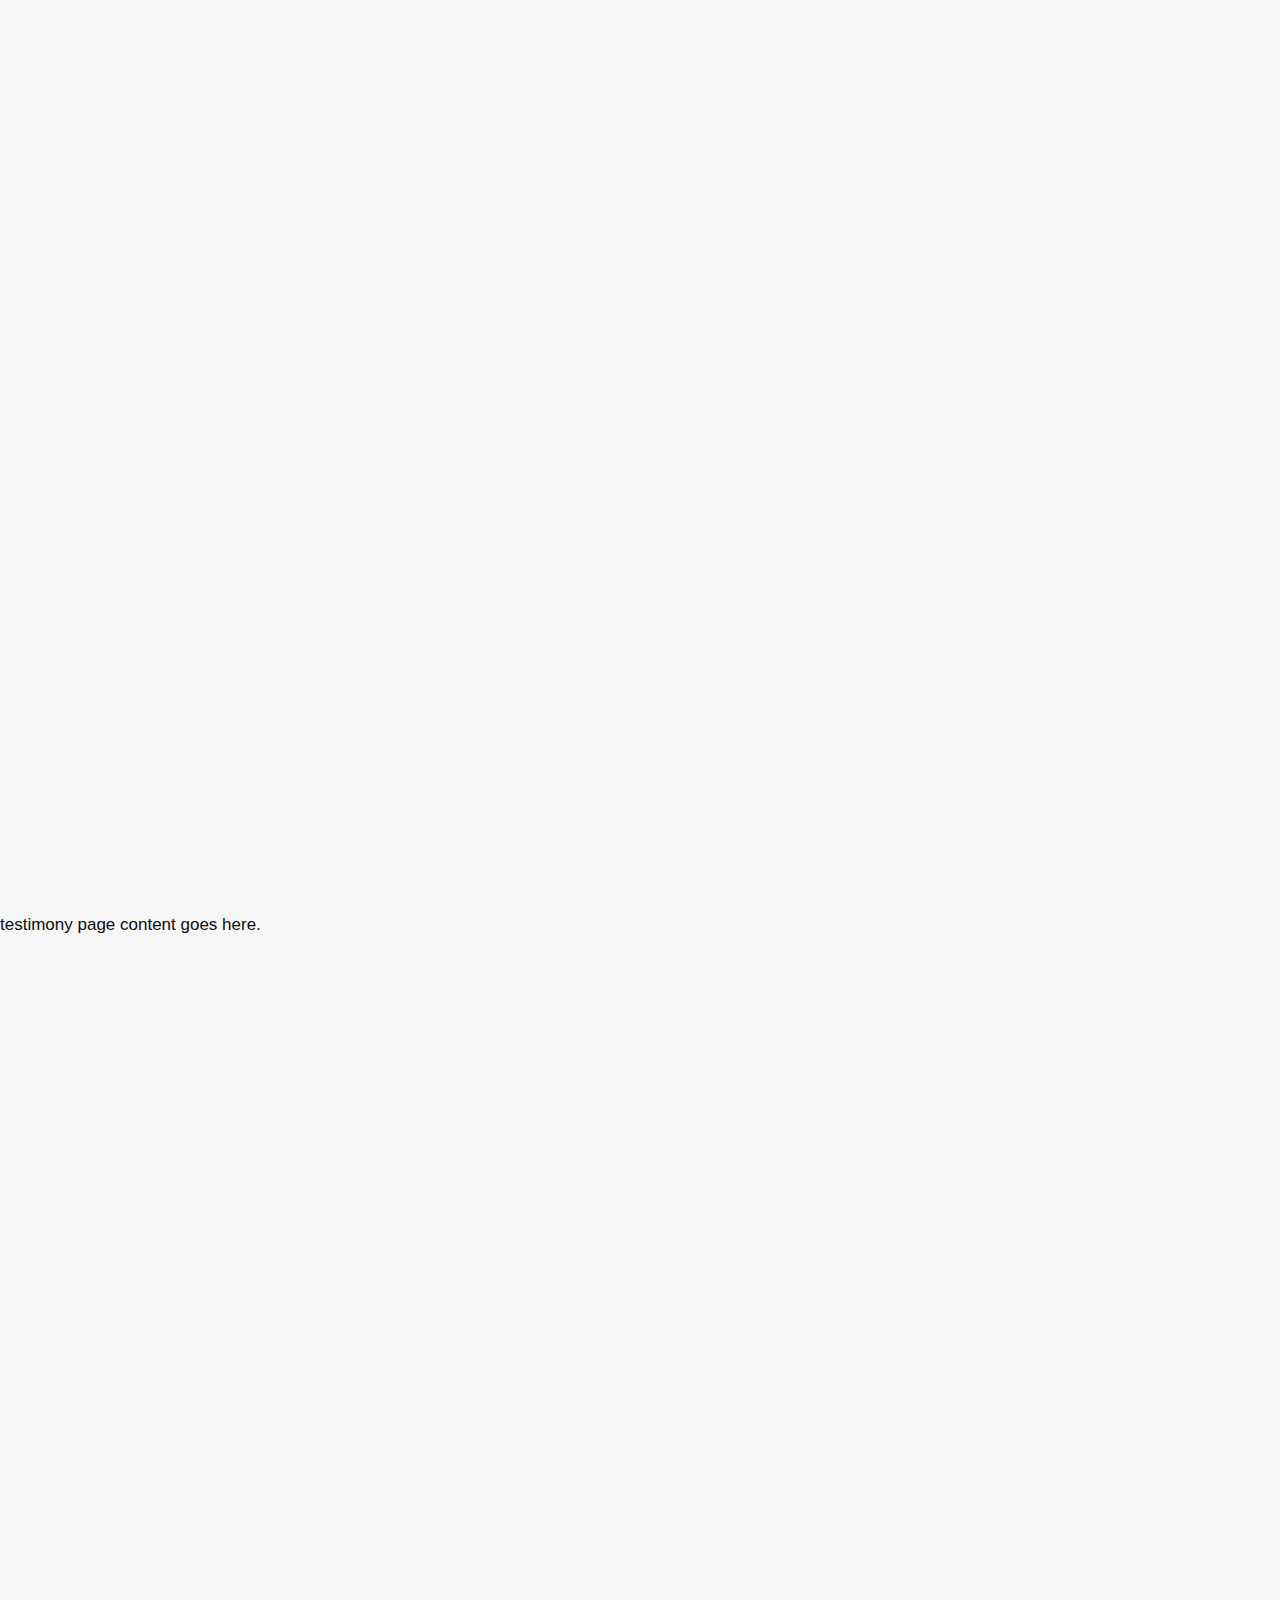
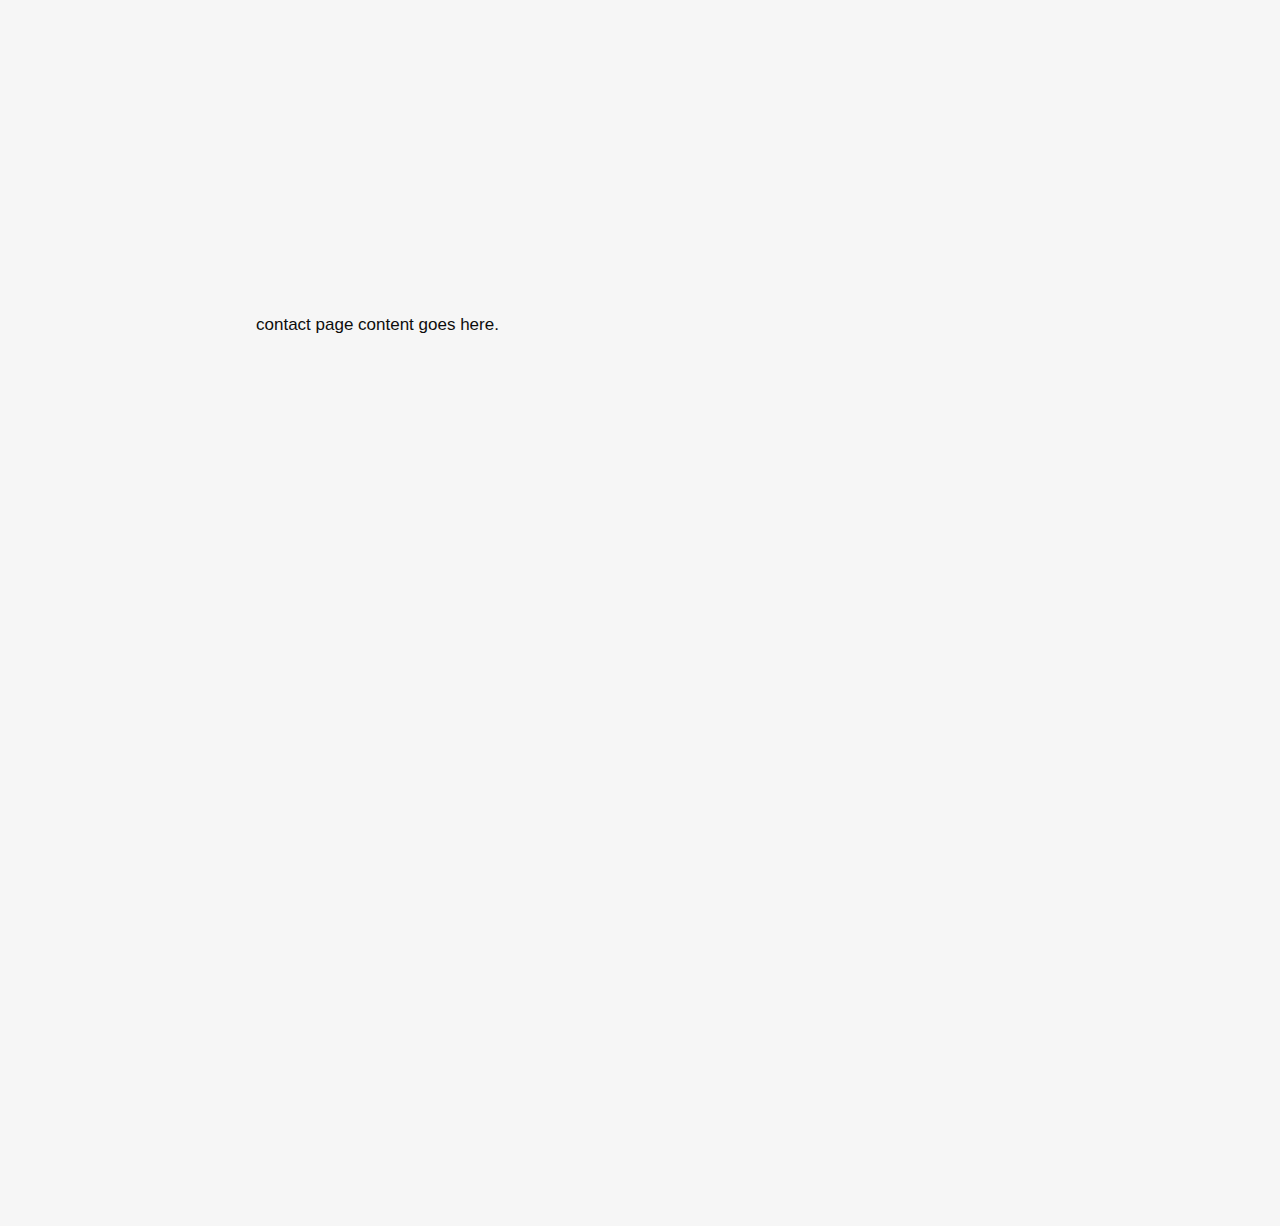
==== commit 76f72efb: "mouseover to swap icon images" ====
--- a/LinXueWebDesign.html
+++ b/LinXueWebDesign.html
@@ -3,7 +3,7 @@
 <html>
 <head>
     <link href="LinXueWebDesign.css" type="text/css" rel="stylesheet" />
-    <link rel="shortcut icon" href="favicon.ico">
+    <link rel="shortcut icon" href="images/NameLogo-red.ico">
     <title>Lin Xue - Designer</title>
     <script src="http://ajax.googleapis.com/ajax/libs/jquery/1.11.2/jquery.min.js"></script>
 </head>
@@ -95,13 +95,10 @@
                             <p>Inforgraphic Design</p>
                         </div>
                     </div>
-                    <img class="item item-small" src="images/icon-01.jpg">
-            <!--       <span class="bw-wrap">
-                      <img class="bw item item-small" src="images/icon-01.jpg">
-                   </span>
-                   <span class="clr-wrap">
-                      <img class="clr item item-small" src="images/icon-01.jpg">
-                    </span> -->
+                    <img class="item item-small"
+                         src="images/icon-01-bw.jpg"
+                         onmouseover="this.src='images/icon-01.jpg';"
+                         onmouseout="this.src='images/icon-01-bw.jpg';">
                 </a>
             </article>
             
@@ -113,32 +110,25 @@
                         <p>Ergonomic Design</p>
                     </div>
                 </div>
-                    <img class="item item-small" src="images/icon-02.jpg">
-               <!--    <span class="bw=wrap">
-                      <img class="bw item item-small" src="images/icon-02.jpg">
-                   </span>
-                   <span class="clr-wrap">
-                      <img class="clr item item-small" src="images/icon-02.jpg">
-                    </span>   -->
-
-                </a>
-            </article>
-            
-            <article>
-                <a href="project3.html">
+                 <img class="item item-small"
+                         src="images/icon-02-bw.jpg"
+                         onmouseover="this.src='images/icon-02.jpg';"
+                         onmouseout="this.src='images/icon-02-bw.jpg';">
+                </a>
+            </article>
+            
+            <article>
+                <a href="http://www.rust2green.org/">
                 <div class="info-wrap">
                     <div class="category">
                         <h4>R2G</h4>
                         <p>Branding,Web Design</p>
                     </div>
                 </div>
-                    <img class="item item-small" src="images/icon-03.jpg">
-             <!--      <span class="bw=wrap">
-                      <img class="bw item item-small" src="images/icon-03.jpg">
-                   </span>
-                   <span class="clr-wrap">
-                      <img class="clr item item-small" src="images/icon-03.jpg">
-                    </span>  -->
+                <img class="item item-small"
+                         src="images/icon-03-bw.jpg"
+                         onmouseover="this.src='images/icon-03.jpg';"
+                         onmouseout="this.src='images/icon-03-bw.jpg';">
                 </a>
             </article>
             
@@ -147,20 +137,16 @@
                 <div class="info-wrap">
                     <div class="category">
                         <h4>Rain Barrel</h4>
-                        <p>Print, Poster</p>
-                    </div>
-                </div>
-                    <img class="item item-small" src="images/icon-04.jpg">
-              <!--     <span class="bw=wrap">
-                      <img class="bw item item-small" src="images/icon-04.jpg">
-                   </span>
-                   <span class="clr-wrap">
-                      <img class="clr item item-small" src="images/icon-04.jpg">
-                    </span>  -->               
-                </a>
-            </article>
-             
-          
+                        <p>Print Design</p>
+                    </div>
+                </div>
+                <img class="item item-small"
+                         src="images/icon-04-bw.jpg"
+                         onmouseover="this.src='images/icon-04.jpg';"
+                         onmouseout="this.src='images/icon-04-bw.jpg';">          
+                </a>
+            </article>
+                      
             <article>
                 <a href="project5.html">
                 <div class="info-wrap">
@@ -169,13 +155,10 @@
                         <p>landscape architecture</p>
                     </div>
                 </div>
-                    <img class="item item-large" src="images/icon-05.jpg">
-               <!--    <span class="bw=wrap">
-                      <img class="bw item item-small" src="images/icon-05.jpg">
-                   </span>
-                   <span class="clr-wrap">
-                      <img class="clr item item-small" src="images/icon-05.jpg">
-                    </span>  -->
+                <img class="item item-large"
+                         src="images/icon-05-bw.jpg"
+                         onmouseover="this.src='images/icon-05.jpg';"
+                         onmouseout="this.src='images/icon-05-bw.jpg';">
                 </a>
             </article>
             
@@ -187,13 +170,10 @@
                         <p>Branding, Urban Planning</p>
                     </div>
                 </div>
-                    <img class="item item-small" src="images/icon-06.jpg">
-               <!--    <span class="bw=wrap">
-                      <img class="bw item item-small" src="images/icon-06.jpg">
-                   </span>
-                   <span class="clr-wrap">
-                      <img class="clr item item-small" src="images/icon-06.jpg">
-                    </span>  -->
+                    <img class="item item-small"
+                         src="images/icon-06-bw.jpg"
+                         onmouseover="this.src='images/icon-06.jpg';"
+                         onmouseout="this.src='images/icon-06-bw.jpg';">
                 </a>
             </article>
              
@@ -205,13 +185,10 @@
                         <p>Hand Drawing</p>
                     </div>
                 </div>
-                    <img class="item item-small" src="images/icon-07.jpg">
-               <!--    <span class="bw=wrap">
-                      <img class="bw item item-small" src="images/icon-07.jpg">
-                   </span>
-                   <span class="clr-wrap">
-                      <img class="clr item item-small" src="images/icon-07.jpg">
-                    </span>  -->
+                 <img class="item item-small"
+                         src="images/icon-07.jpg"
+                         onmouseover="this.src='images/icon-07.jpg';"
+                         onmouseout="this.src='images/icon-07.jpg';">
                 </a>
             </article>
           
@@ -313,5 +290,6 @@
     },  3000);
 });
 </script>
+
 </body>
 </html>
--- a/LinXueWebDesign.css
+++ b/LinXueWebDesign.css
@@ -255,9 +255,10 @@
     font-size: 12px;
     line-height:12px;
 }
-/*
-#projects  .clr {
-    opacity: 0;
-    transition: all 0.2s ease-in 0s;
-    z-index: 1;
-}*/
+span.imgswap1{
+    background-image:url(images/icon-01.jpg");
+    background-repeat:no-repeat; display: block;
+}
+span.imgswap1:hover img {
+    visibility: hidden;
+}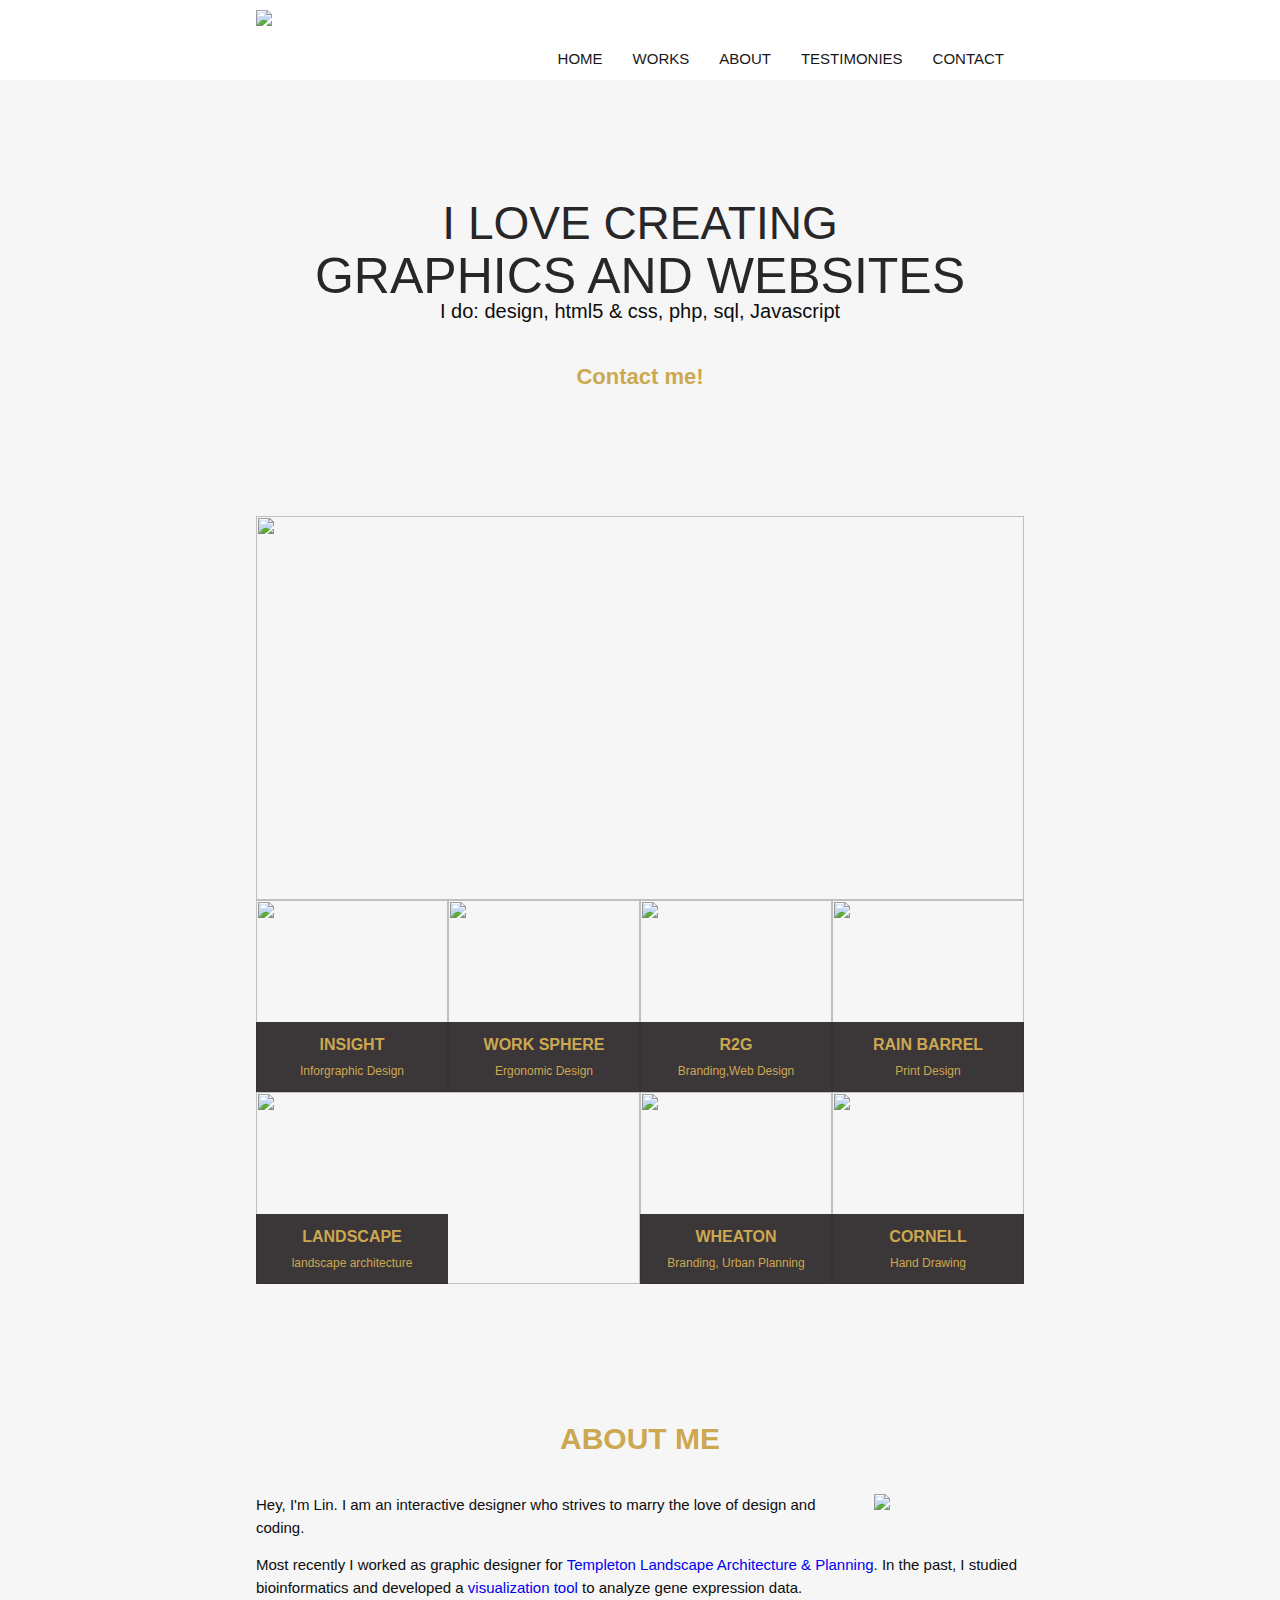
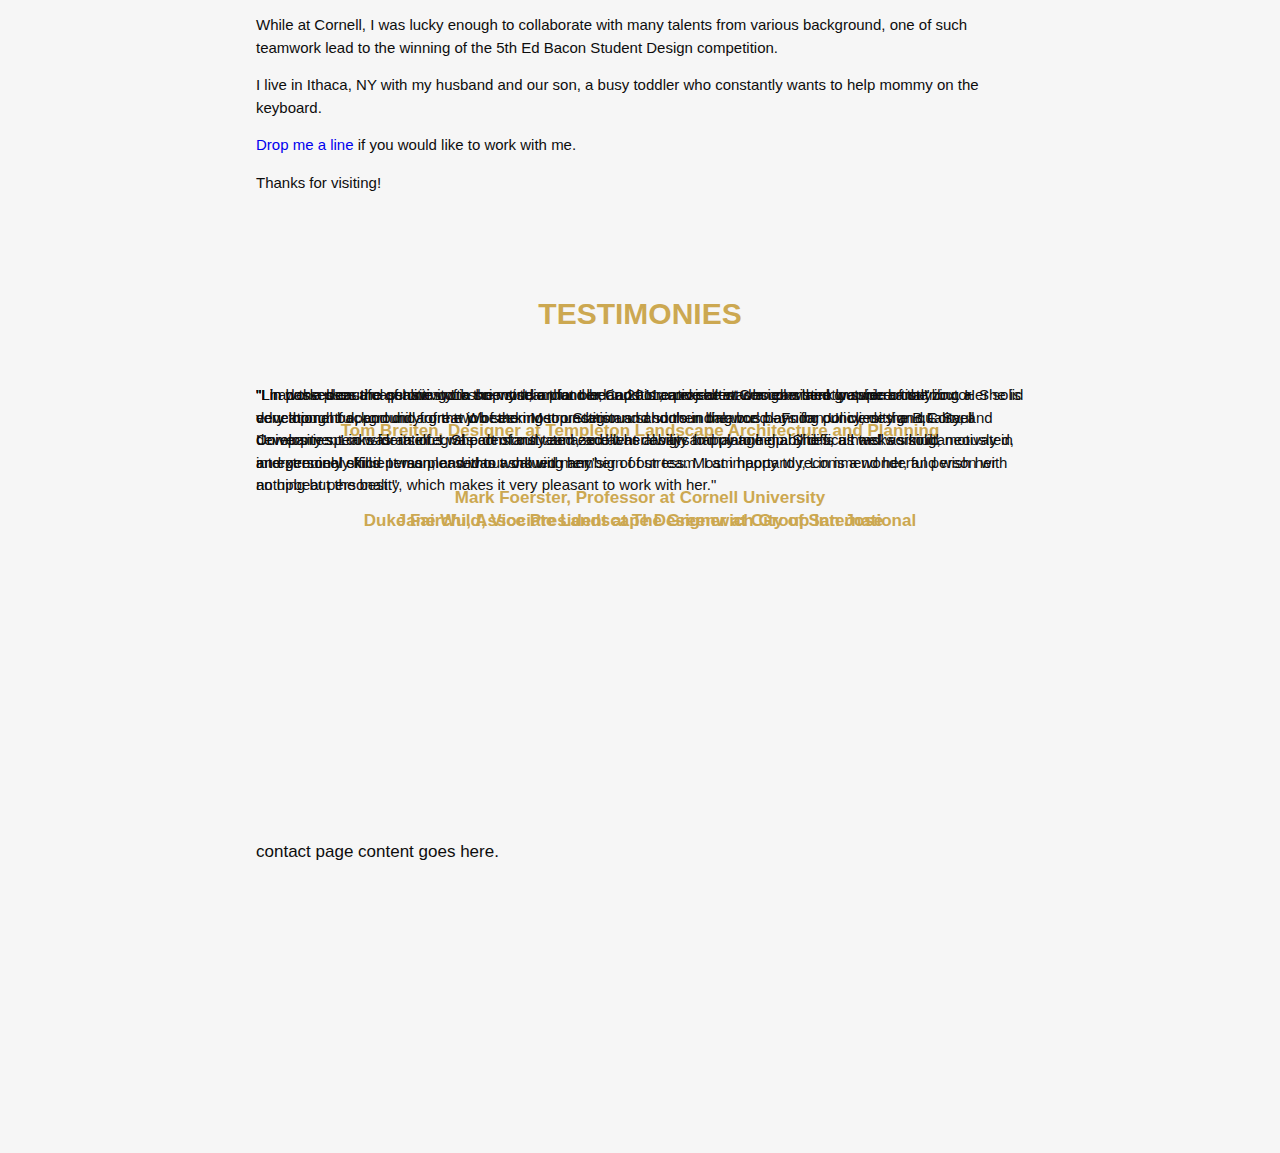
==== commit 7f75a1e8: "add About and Testimonies slideshow" ====
--- a/LinXueWebDesign.html
+++ b/LinXueWebDesign.html
@@ -2,6 +2,8 @@
 
 <html>
 <head>
+    <meta charset="utf-8">
+    <meta content="text/html; charset=UTF-8" http-equiv="Content-Type">    
     <link href="LinXueWebDesign.css" type="text/css" rel="stylesheet" />
     <link rel="shortcut icon" href="images/NameLogo-red.ico">
     <title>Lin Xue - Designer</title>
@@ -17,26 +19,12 @@
                 <li><a id="nav-home" href="#page1"> HOME </a></li>
                 <li><a id="nav-works" href="#works"> WORKS </a></li>
                 <li><a id="nav-about" href="#about"> ABOUT </a></li>
-                <li><a id="nav-testimony" href="#testimony"> TESTIMONY </a></li>
+                <li><a id="nav-testimonies" href="#testimonies"> TESTIMONIES </a></li>
                 <li><a id="nav-contact"  href="#contact"> CONTACT </a></li>
             </ul>
         </nav>
     </div>
 
- <!--   <script type="text/javascript">
-        var _gaq = _gaq || [];
-        var pluginUrl =
-        '//www.google-analytics.com/plugins/ga/inpage_linkid.js';
-        _gaq.push(['_require', 'inpage_linkid', pluginUrl]);
-        _gaq.push(['_setAccount', 'UA-6033730-2']);
-        _gaq.push(['_trackPageview']);
-        (function() {
-        var ga = document.createElement('script'); ga.type = 'text/javascript'; ga.async = true;
-        ga.src = ('https:' == document.location.protocol ? 'https://ssl' : 'http://www') + '.google-analytics.com/ga.js';
-        var s = document.getElementsByTagName('script')[0]; s.parentNode.insertBefore(ga, s);
-        })();
-    </script>
-    -->
 </header>
 <div id="page1">
   <a id="home"></a>
@@ -56,13 +44,7 @@
         <div id="slideshow">
                 <div class="slides">
                     <img class="slide-image" src="images/slide-1.jpg">
-                <!--    <div class="info">
-                        <h4>test</h4>
-                        <div class="description">
-                            Blablabla
-                        </div>
-                        <a class="linkto" tabindex="-1" href="#" target="_blank"></a>
-                    </div>-->
+    
                 </div>
                 <div class="slides">
                     <img class="slide-image" src="images/slide-2.jpg">
@@ -190,8 +172,7 @@
                          onmouseover="this.src='images/icon-07.jpg';"
                          onmouseout="this.src='images/icon-07.jpg';">
                 </a>
-            </article>
-          
+            </article>          
         </div>
     </div>
 </div>
@@ -200,16 +181,46 @@
   <a id="about"></a>
   <div class="page-padding"></div>
   <div class="container">
-    about page content goes here.
+    <h2>About Me</h2>
+    <p><img id="aboutme" src="images/aboutme.jpg" />
+        Hey, I'm Lin. I am an interactive designer who strives to marry the love of design and coding. </p>
+    <p>Most recently I worked as graphic designer for <a href="http://templetonla.com/">Templeton Landscape Architecture & Planning</a>.
+    In the past, I studied bioinformatics and developed a
+    <a href="http://uknowledge.uky.edu/cgi/viewcontent.cgi?article=1475&context=gradschool_theses">
+        visualization tool</a> to analyze gene expression data.</p>
+    <p> While at Cornell, I was lucky enough to collaborate with many talents from various background,
+    one of such teamwork lead to the winning of the 5th Ed Bacon Student Design competition.</p>
+    <p> I live in Ithaca, NY with my husband and our son, a busy toddler who constantly wants to help mommy on the keyboard. </p>
+    <p> <a href="#contact">Drop me a line</a> if you would like to work with me.</p>
+    <p> Thanks for visiting!</p>
   </div>
 </div>
 
 <div id="page4">
-  <a id="testimony"></a>
+  <a id="testimonies"></a>
   <div class="page-padding"></div>
   <div class="container">
-    testimony page content goes here.
-    </div>
+    <h2>Testimonies</h2>
+    <div id="slideshow-testimonies">
+        <div class="slides">
+            <p>"Lin has a beautiful sensitivity to the world around her and is an excellent designer and graphic artist."</p>
+            <h4>Tom Breiten, Designer at Templeton Landscape Architecture and Planning<h4>
+        </div>
+        <div class="slides">
+            <p>"Lin possesses the qualities of a scientist, a planner, and a creative artist who can think outside of the box. Her solid educational background from two of the most prestigious schools in the world - Fudan University and Cornell University speaks for itself. I was constantly amazed at her ability to manage many difficult tasks simultaneously in an extremely efficient manner without showing any sign of stress. Most importantly, Lin is a wonderful person with an upbeat personality, which makes it very pleasant to work with her."</p>
+            <h4>Jane Wu, Associate Landscape Designer at City of San Jose</h4>
+        </div>
+        <div class="slides">
+            <p>"I had the pleasure of having Lin on my team for our Capstone project at Cornell where we were analyzing a development opportunity of the Wheaton Metro Station and surrounding bus bays for our client the B.F. Saul Companies. Lin was an integral part of our team, and was always happy to help. She is a hard working, motivated, and genuinely kind person, and was a valued member of our team. I am happy to recommend her, and wish her nothing but the best."</p>
+            <h4>Duke Fairchild, Vice President at The Greenwich Group International</h4>
+        </div>
+        <div class="slides">
+            <p>"Lin worked on a capstone workshop studio that I led in 2011, and she was a consistently superb contributor. She is very thoughtful, and did a great job seeking to understand and then balance planning policy, design quality, and development considerations. She demonstrated excellent design and planning abilities, as well as solid interpersonal skills. I was pleased to work with her."</p>
+            <h4>Mark Foerster, Professor at Cornell University</h4>
+        </div>
+    
+    </div>
+  </div>
 </div>
 
 <div id="page5">
@@ -291,5 +302,24 @@
 });
 </script>
 
+<!-- auto-play slideshow-testimonies-->
+<script type="text/javascript">
+$(document).ready(function(){
+    
+$("#slideshow-testimonies > div:gt(0)").hide();
+
+    startInterval();
+
+setInterval(function() { 
+  $('#slideshow-testimonies > div:first')
+    .fadeOut(1000)
+    .next()
+    .fadeIn(1000)
+    .end()
+    .appendTo('#slideshow-testimonies');
+},  10000);
+});
+</script>
+
 </body>
 </html>
--- a/LinXueWebDesign.css
+++ b/LinXueWebDesign.css
@@ -33,14 +33,15 @@
     margin:0 auto;
     padding:0;
     position:relative;
-}
-  .container:after{
+    width:768px;
+}
+ .container:after{
     clear:both;
     content: " ";
     display: block;
     height: 0;
     visibility: hidden;
-  } 
+  }  
 header .container{
     height: 80px;
     width: 768px;
@@ -109,7 +110,6 @@
 }
 #page1 h2 {
     color: #292627;
-    font-family: "proxima-nova",sans-serif;
     font-size: 46px;
     font-weight: 100;
     margin-bottom: 5px;
@@ -133,7 +133,6 @@
     background: url("images/PaperAirplane.png") no-repeat scroll left top transparent;
     color: #cca851;
     display: block;
-    font-family: "proxima-nova", sans-serif;
     font-size:22px;
     font-weight:600;
     height:60px;
@@ -144,13 +143,7 @@
 }
 #page2, #page3, #page4, #page5 {
     display: block;
-    min-height: 1000px;
-}
-#page2 .container{
-    width: 768px;
-}
-#page3, #page4, #page5 .container{
-    width: 768px;
+    min-height: 400px;
 }
 
 #page2 #slideshow{
@@ -186,20 +179,14 @@
     /*crucial for images to display horizontaly*/
     float: left;
 }
-/*
-    height: 50%;
-    font-family: "proxima-nova",sans-serif;
-    font-style: normal;
-    font-weight: normal;
-    position: relative;
-*/
+
 .item{
     display: inline-block;
     float: left;
     height: 50%;
     position: relative;
 }
-img{
+.item img{
     /*crucial*/
     position: absolute;
     border: 0 none;
@@ -255,10 +242,56 @@
     font-size: 12px;
     line-height:12px;
 }
-span.imgswap1{
-    background-image:url(images/icon-01.jpg");
-    background-repeat:no-repeat; display: block;
-}
-span.imgswap1:hover img {
-    visibility: hidden;
+
+#page3{
+    padding-top: 50px;
+}
+#page3 h2{
+    text-align: center;
+    margin-bottom: 40px;
+     color: #cca851;
+     font-size:30px;
+     font-weight:800;
+     line-height: 1em;
+     text-transform: uppercase;
+}
+#page3 p{
+    font-size:15px;
+    font-style:normal;
+    font-weight: 400;
+    line-height:1.5;
+}
+#aboutme{
+    width: 150px;
+    float :right;
+    margin-left: 50px;
+}
+#page4 h2{
+    text-align: center;
+    margin-bottom: 40px;
+     color: #cca851;
+     font-size:30px;
+     font-weight:800;
+     line-height: 1em;
+     text-transform: uppercase;
+}
+#slideshow-testimonies{
+    display: block;
+    height: 384px;
+    width:768px;
+    margin: 0 auto;
+    padding:0;
+    clear: both;
+    position: relative;
+}
+#page4 p{
+    font-size:15px;
+    font-style:normal;
+    font-weight: 400;
+    line-height:1.5;
+}
+#page4 h4{
+    color: #cca851;
+    font-weight:600;
+    text-align: center;
 }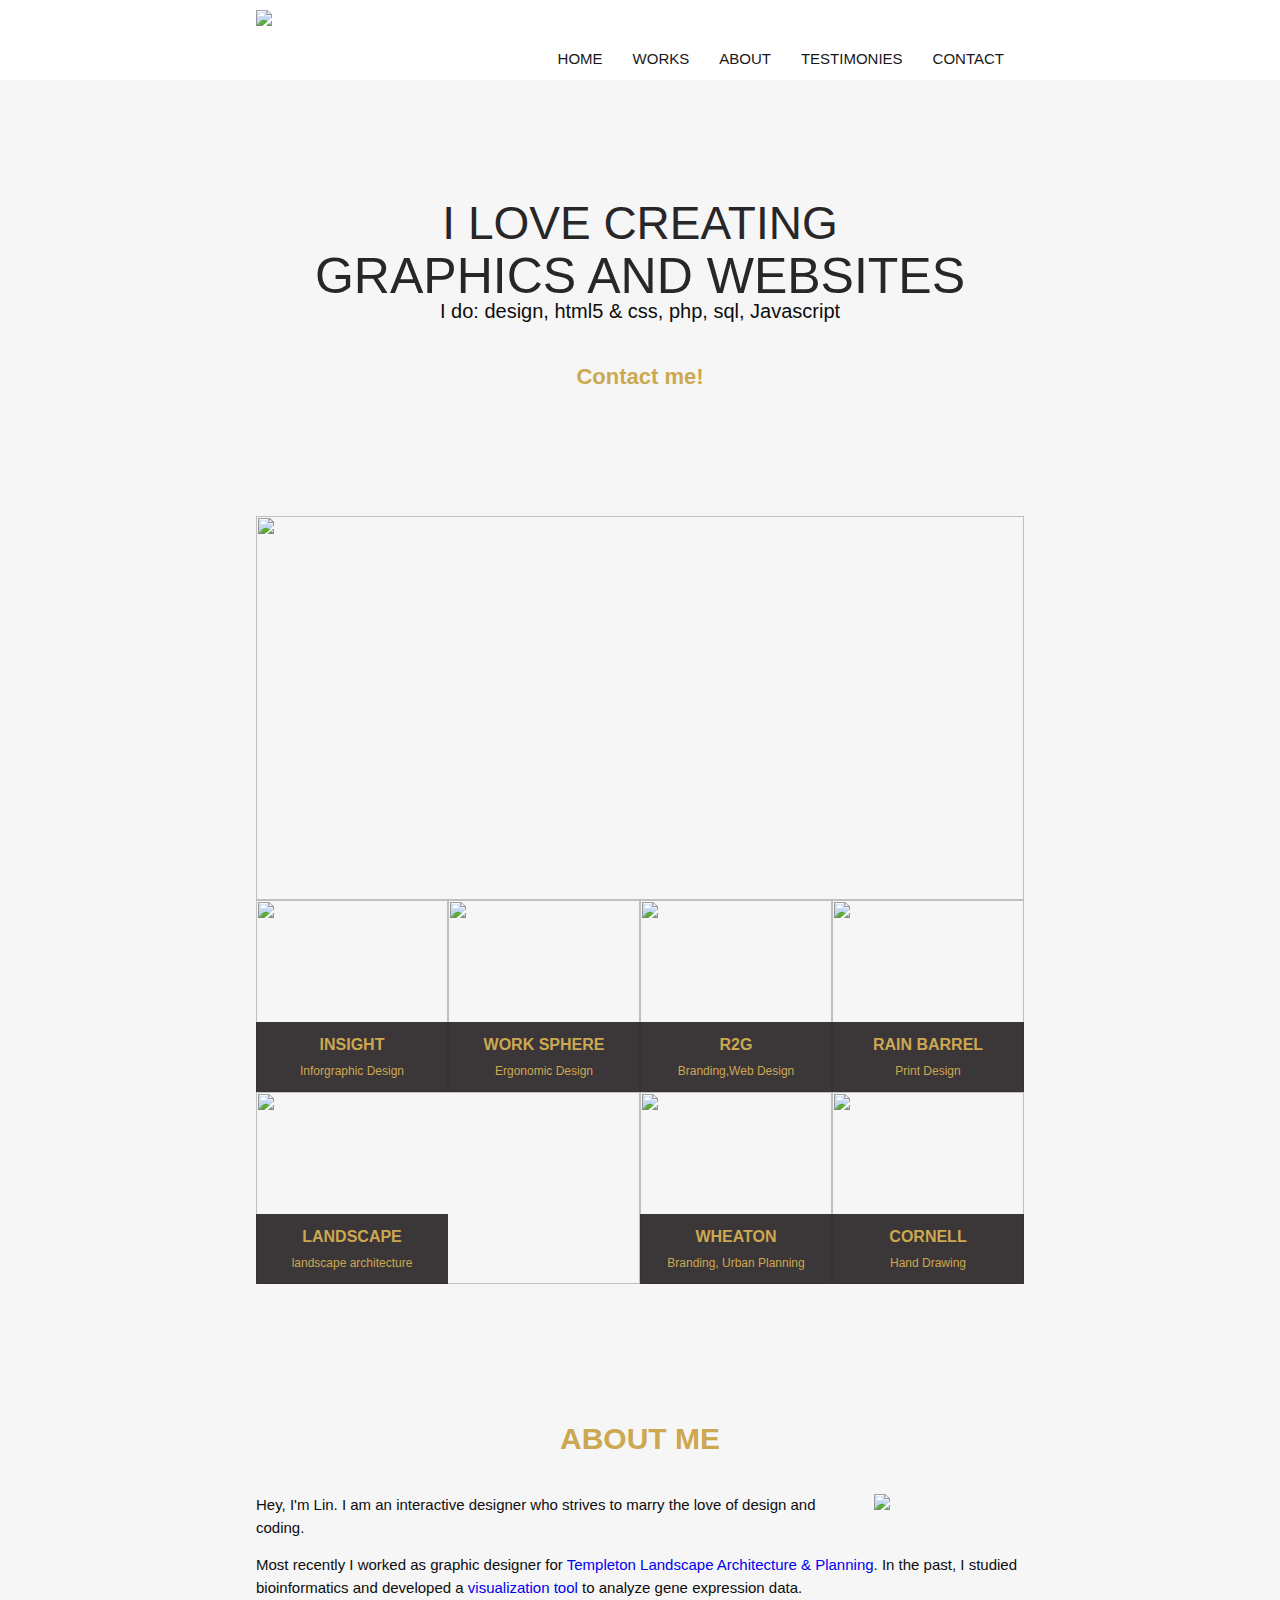
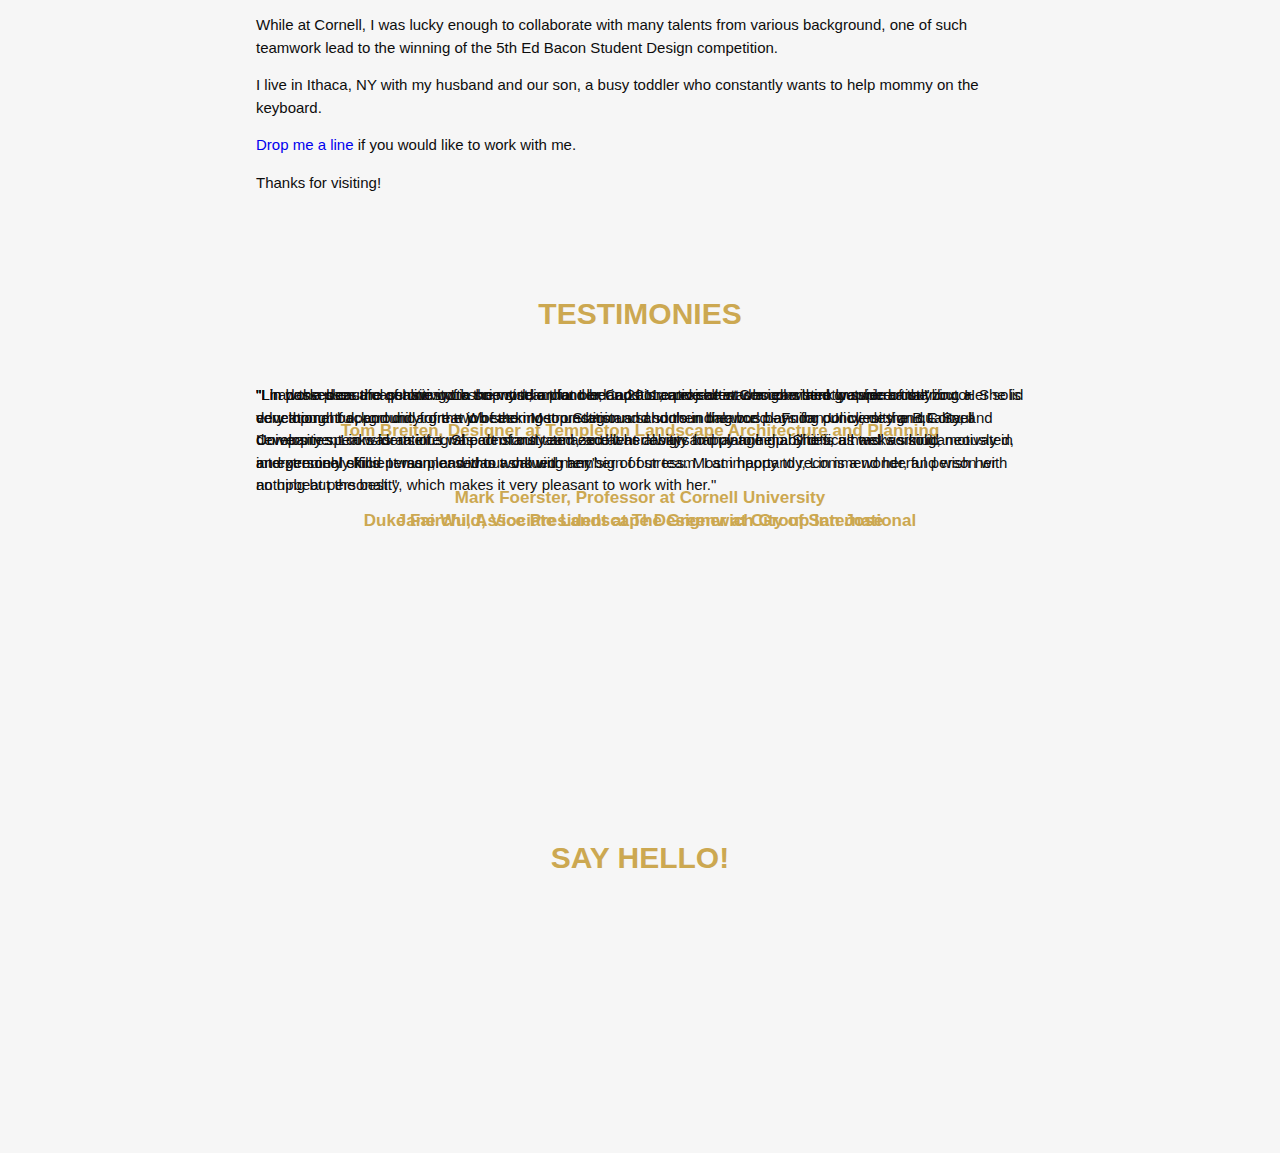
==== commit c5fd0c67: "corrected Testimonies slideshow error" ====
--- a/LinXueWebDesign.html
+++ b/LinXueWebDesign.html
@@ -203,12 +203,12 @@
     <h2>Testimonies</h2>
     <div id="slideshow-testimonies">
         <div class="slides">
+            <p>"Lin possesses the qualities of a scientist, a planner, and a creative artist who can think outside of the box. Her solid educational background from two of the most prestigious schools in the world - Fudan University and Cornell University speaks for itself. I was constantly amazed at her ability to manage many difficult tasks simultaneously in an extremely efficient manner without showing any sign of stress. Most importantly, Lin is a wonderful person with an upbeat personality, which makes it very pleasant to work with her."</p>
+            <h4>Jane Wu, Associate Landscape Designer at City of San Jose</h4>
+        </div>
+        <div class="slides">
             <p>"Lin has a beautiful sensitivity to the world around her and is an excellent designer and graphic artist."</p>
             <h4>Tom Breiten, Designer at Templeton Landscape Architecture and Planning<h4>
-        </div>
-        <div class="slides">
-            <p>"Lin possesses the qualities of a scientist, a planner, and a creative artist who can think outside of the box. Her solid educational background from two of the most prestigious schools in the world - Fudan University and Cornell University speaks for itself. I was constantly amazed at her ability to manage many difficult tasks simultaneously in an extremely efficient manner without showing any sign of stress. Most importantly, Lin is a wonderful person with an upbeat personality, which makes it very pleasant to work with her."</p>
-            <h4>Jane Wu, Associate Landscape Designer at City of San Jose</h4>
         </div>
         <div class="slides">
             <p>"I had the pleasure of having Lin on my team for our Capstone project at Cornell where we were analyzing a development opportunity of the Wheaton Metro Station and surrounding bus bays for our client the B.F. Saul Companies. Lin was an integral part of our team, and was always happy to help. She is a hard working, motivated, and genuinely kind person, and was a valued member of our team. I am happy to recommend her, and wish her nothing but the best."</p>
@@ -227,7 +227,7 @@
   <a id="contact"></a>
 <div class="page-padding"></div>
   <div class="container">
-    contact page content goes here.
+    <h2>Say Hello!</h2>
     </div>
 </div>
 
@@ -308,8 +308,6 @@
     
 $("#slideshow-testimonies > div:gt(0)").hide();
 
-    startInterval();
-
 setInterval(function() { 
   $('#slideshow-testimonies > div:first')
     .fadeOut(1000)
--- a/LinXueWebDesign.css
+++ b/LinXueWebDesign.css
@@ -294,4 +294,13 @@
     color: #cca851;
     font-weight:600;
     text-align: center;
+}
+#page5 h2{
+    text-align: center;
+    margin-bottom: 40px;
+     color: #cca851;
+     font-size:30px;
+     font-weight:800;
+     line-height: 1em;
+     text-transform: uppercase;
 }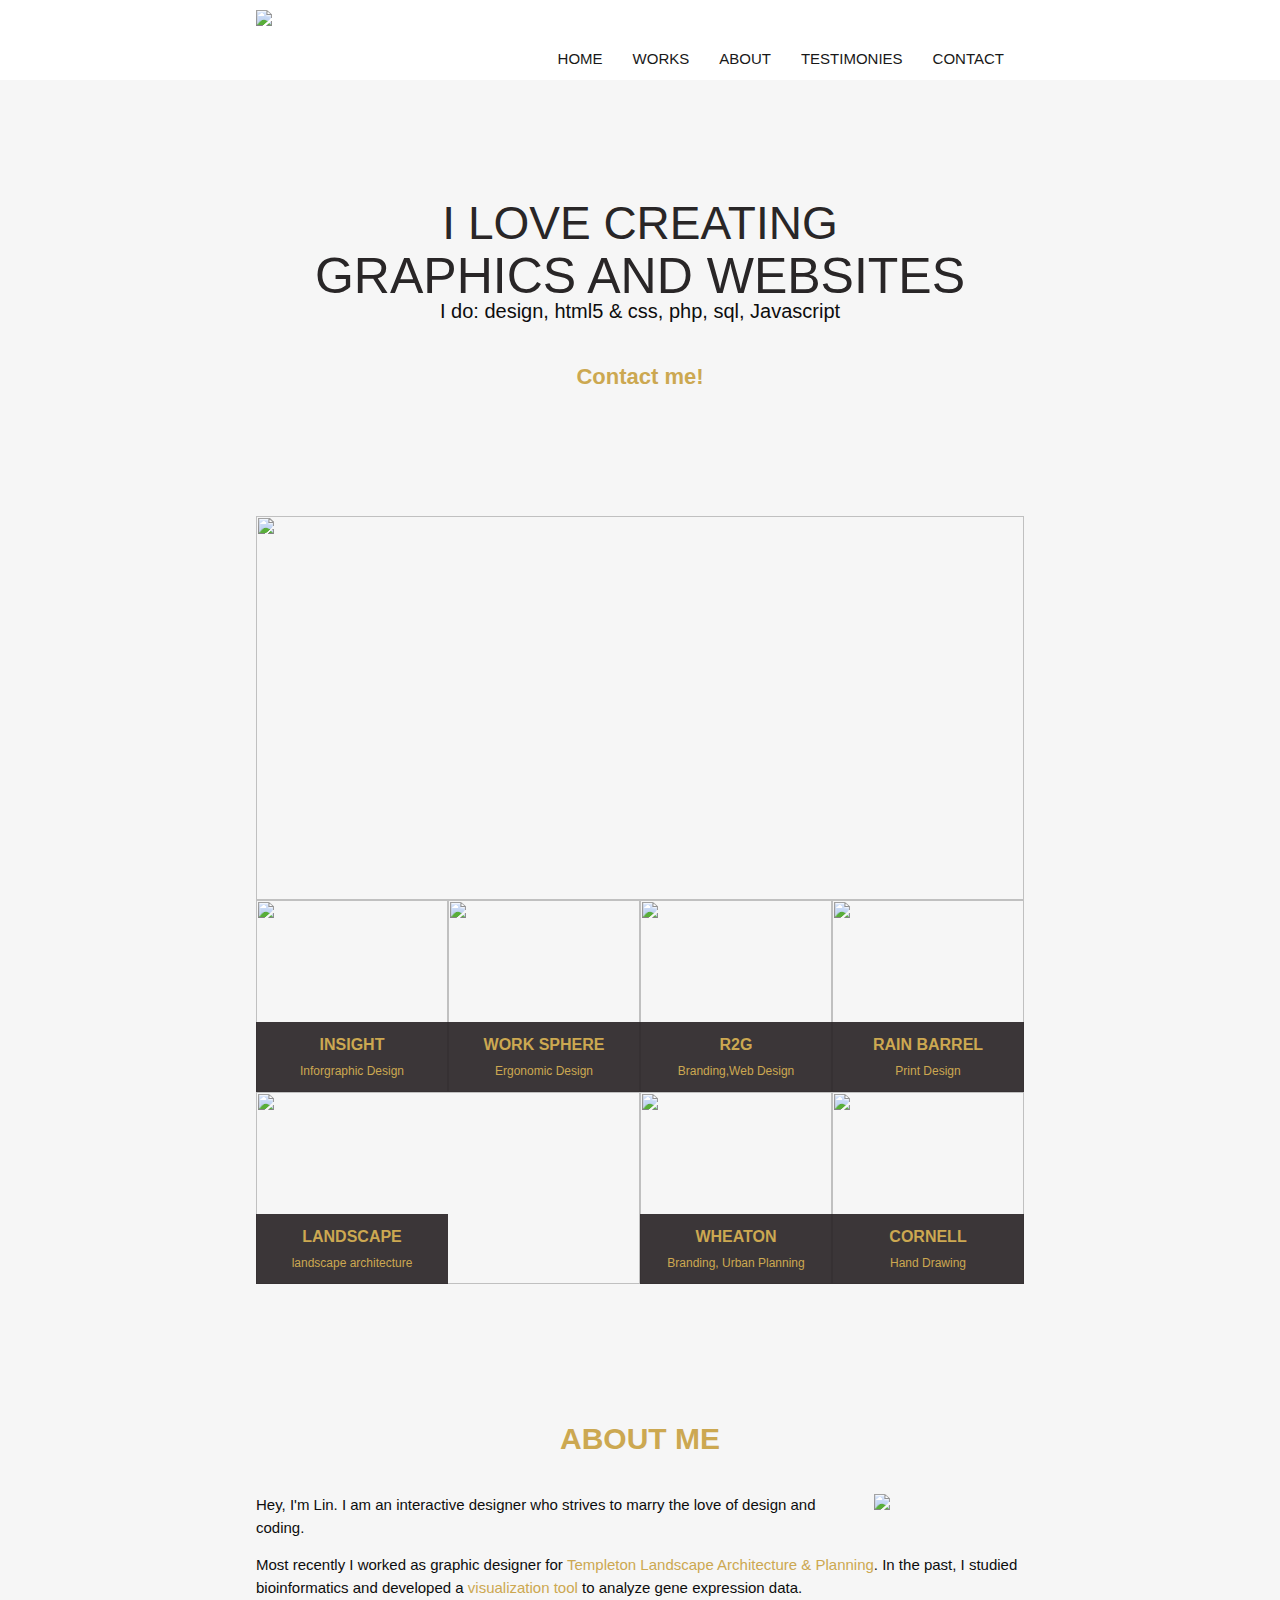
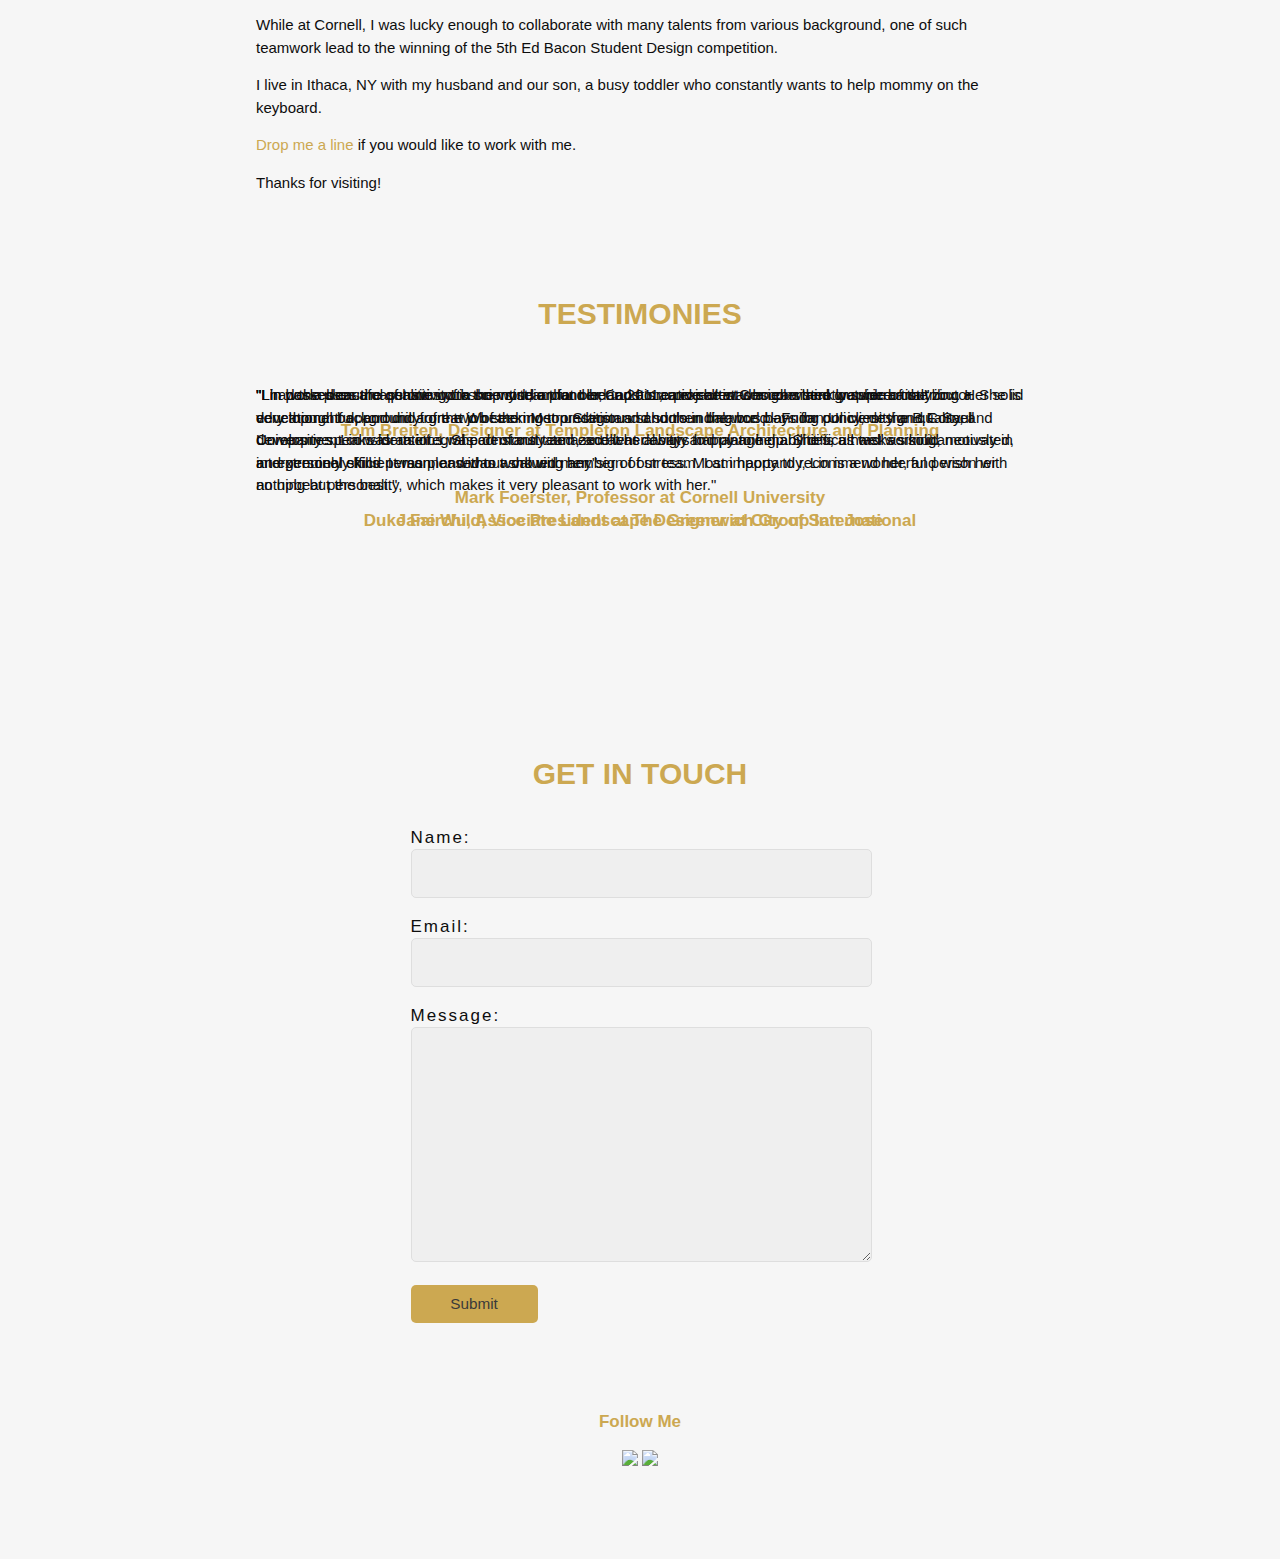
==== commit 3ba3407c: "add Contact" ====
--- a/LinXueWebDesign.html
+++ b/LinXueWebDesign.html
@@ -227,8 +227,35 @@
   <a id="contact"></a>
 <div class="page-padding"></div>
   <div class="container">
-    <h2>Say Hello!</h2>
-    </div>
+    <h2>Get in touch</h2>
+    <form method="post" name="contact_form"
+    action="contact-form-handler.php">
+        <label>Name:</label>
+        <input type="text" name="name">
+        <label>Email:</label>
+        <input type="text" name="email">
+        <label>Message:</label>
+        <textarea name="message"></textarea>
+        <input id= "submit" type="submit" value="Submit">
+    </form>
+    <div class="page-padding"></div>
+    <div id="followme">
+        <h4>Follow Me</h4>
+            <a href="https://www.linkedin.com/in/linxue">
+            <img class="socialmedia-icon"
+                         src="images/Linkedin-bw.png"
+                         onmouseover="this.src='images/Linkedin.png';"
+                         onmouseout="this.src='images/Linkedin-bw.png';">
+            </a>
+            <a href="https://www.facebook.com/lionetxue">
+            <img class="socialmedia-icon"
+                         src="images/Facebook-bw.png"
+                         onmouseover="this.src='images/Facebook.png';"
+                         onmouseout="this.src='images/Facebook-bw.png';">
+            </a>
+    </div>
+    </div>
+  <div class="page-padding"></div>
 </div>
 
 
@@ -319,5 +346,14 @@
 });
 </script>
 
+
+<!-- to validate contact form-->
+<script language="JavaScript">
+var frmvalidator  = new Validator("contactform");
+frmvalidator.addValidation("name","req","Please provide your name");
+frmvalidator.addValidation("email","req","Please provide your email");
+frmvalidator.addValidation("email","email",
+  "Please enter a valid email address");
+</script>
 </body>
 </html>
--- a/LinXueWebDesign.css
+++ b/LinXueWebDesign.css
@@ -143,7 +143,7 @@
 }
 #page2, #page3, #page4, #page5 {
     display: block;
-    min-height: 400px;
+   /* min-height: 300px; */
 }
 
 #page2 #slideshow{
@@ -266,6 +266,10 @@
     float :right;
     margin-left: 50px;
 }
+#page3 a{
+    color: #cca851;
+    font-weight:500;
+}
 #page4 h2{
     text-align: center;
     margin-bottom: 40px;
@@ -277,12 +281,19 @@
 }
 #slideshow-testimonies{
     display: block;
-    height: 384px;
+    height: 300px;
     width:768px;
     margin: 0 auto;
     padding:0;
     clear: both;
     position: relative;
+}
+#page4 .pages{
+    position: absolute;
+    left:0;
+    top:0;
+    height: 300px;
+    width:768px;
 }
 #page4 p{
     font-size:15px;
@@ -295,6 +306,7 @@
     font-weight:600;
     text-align: center;
 }
+
 #page5 h2{
     text-align: center;
     margin-bottom: 40px;
@@ -303,4 +315,69 @@
      font-weight:800;
      line-height: 1em;
      text-transform: uppercase;
-}+}
+label{
+    display: block;
+    margin-top:20px;
+    letter-spacing: 2px;
+}
+
+/* Centre the form within the page */
+form {
+    margin:0 auto;
+    width:459px;
+}
+
+/* Style the text boxes */
+input, textarea {
+	width:439px;
+	height:27px;
+	background:#efefef;
+	border:1px solid #dedede;
+	padding:10px;
+	margin-top:3px;
+	font-size:0.9em;
+	color:#3a3a3a;
+        -moz-border-radius:5px;
+        -webkit-border-radius:5px;
+         border-radius:5px;
+}
+
+textarea {
+	height:213px;
+	background:url(images/textarea-bg.jpg) right no-repeat #efefef;
+}
+
+input:focus, textarea:focus {
+    border:1px solid #97d6eb;
+}
+
+#submit {
+    width:127px;
+    height:38px;
+    background-color: #cca851;
+   /* background:url(images/submit.jpg);
+    text-indent:-9999px; (trick to hide the Submit text)*/
+    border:none;
+    margin-top:20px;
+    cursor:pointer;
+}
+
+#submit:hover {
+	    opacity:.9;
+	}
+        
+#followme {
+    text-align: center;
+}
+#followme h4{
+    color: #cca851;
+    font-weight:600;
+    margin-bottom:20px;
+}
+#followme p{
+    font-size:15px;
+    font-style:normal;
+    font-weight: 400;
+    line-height:1.5;
+}
